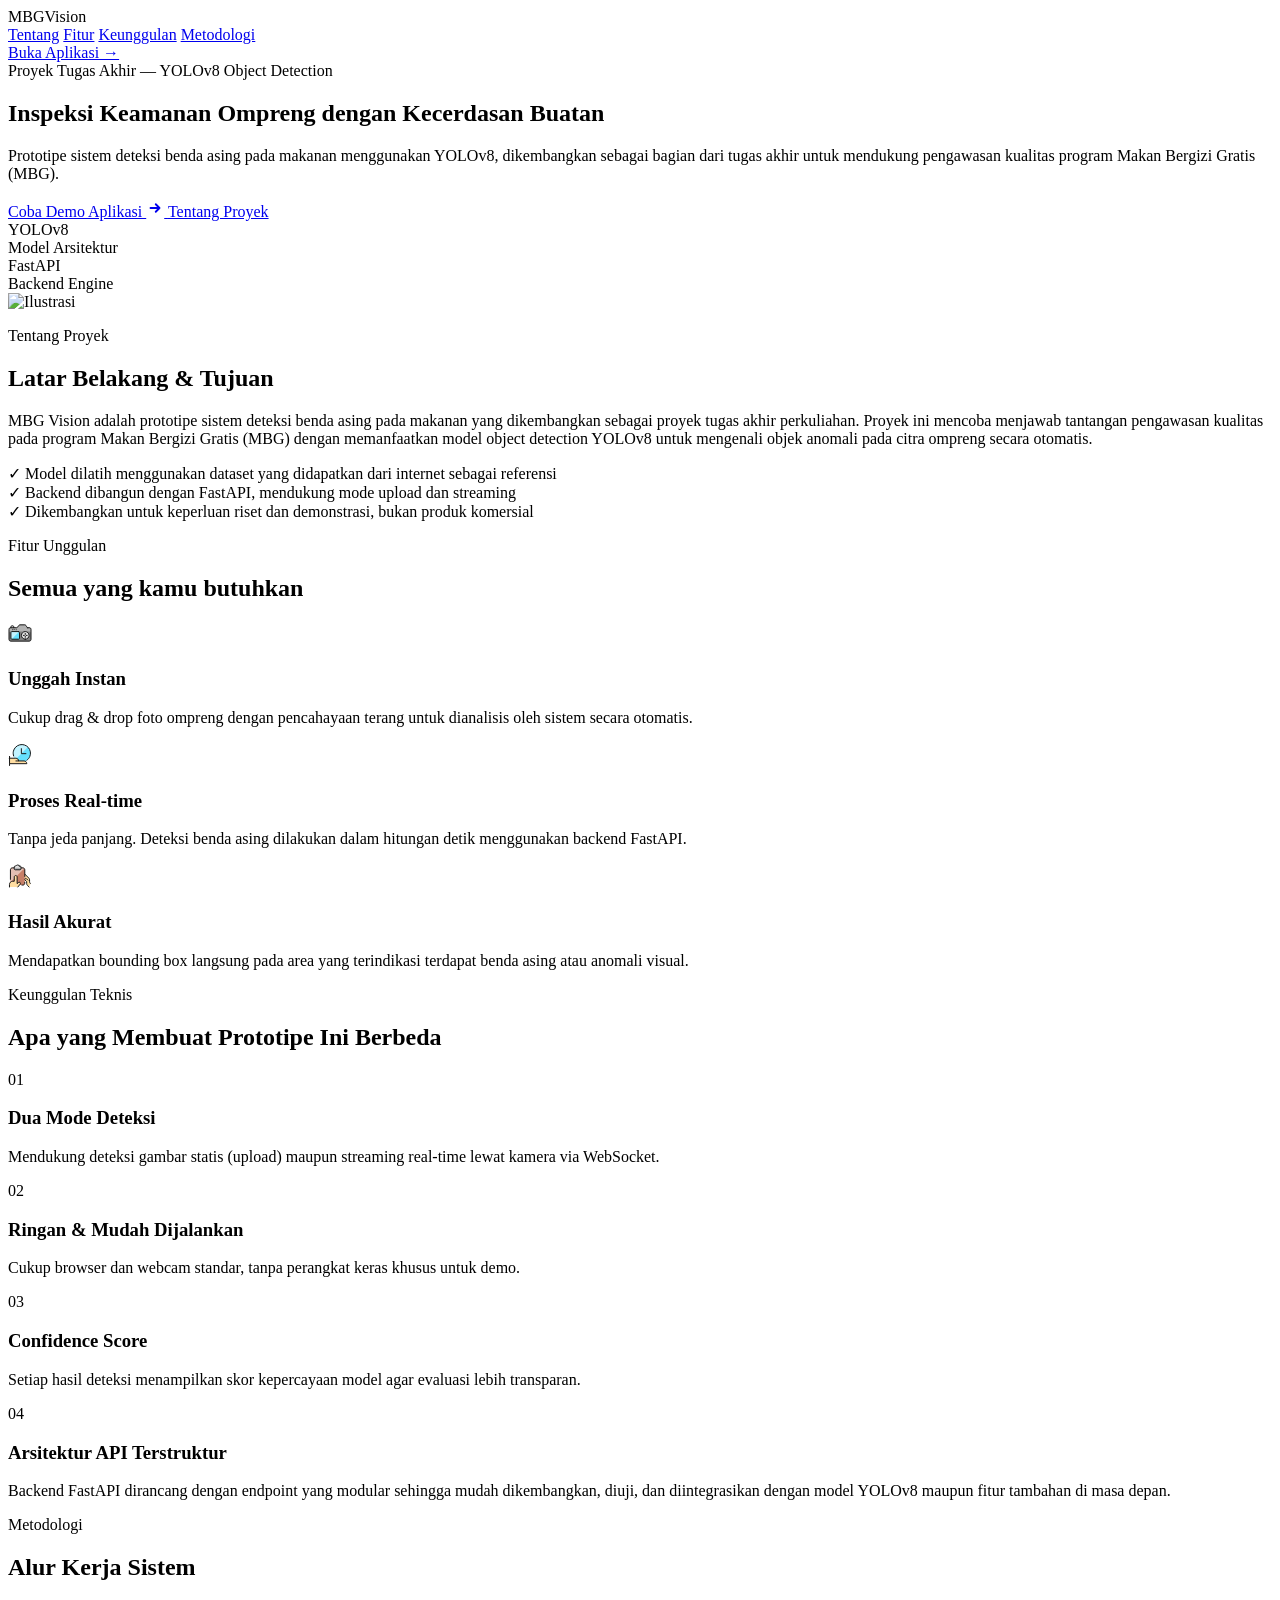
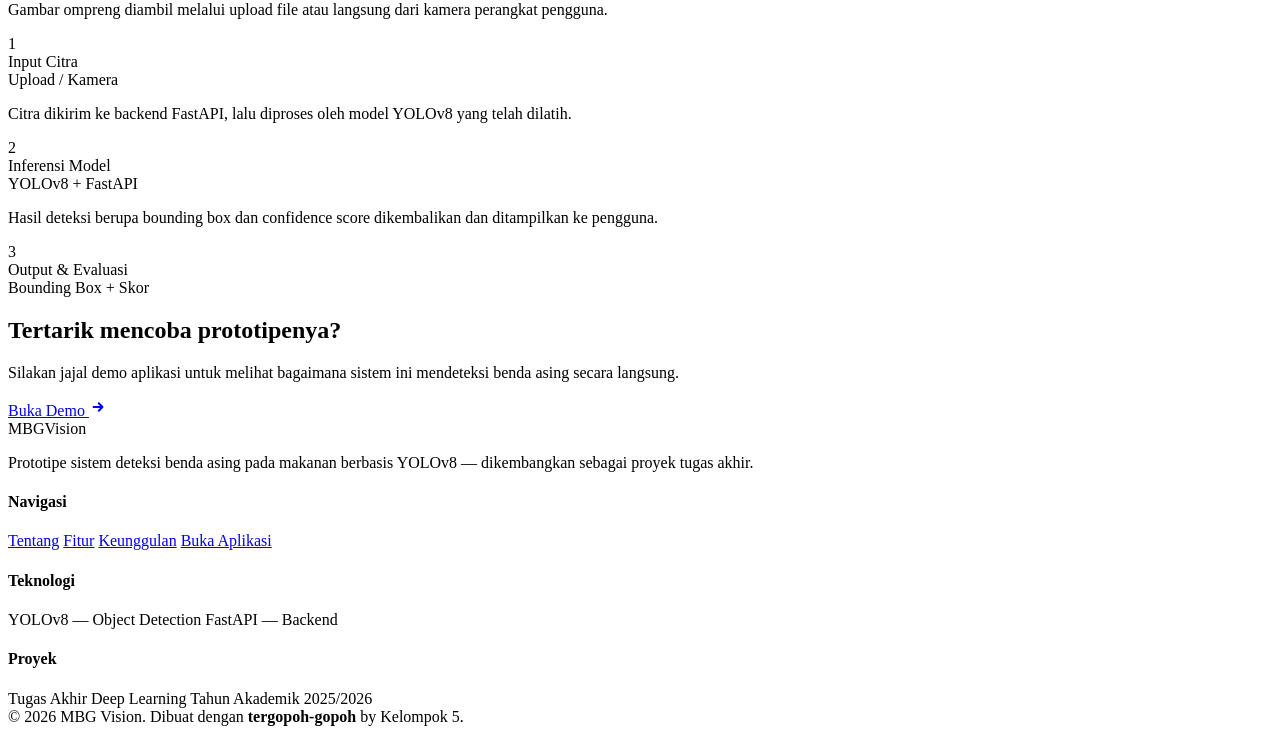
==== frontend/index.html @ 172513b1 "First" ====
<!DOCTYPE html>
<html lang="id">

<head>
    <meta charset="UTF-8">
    <meta name="viewport" content="width=device-width, initial-scale=1.0">
    <title>MBG Vision - Prototipe Deteksi Keamanan Pangan (Tugas Akhir)</title>
    <link href="https://fonts.googleapis.com/css2?family=Plus+Jakarta+Sans:wght@400;500;600;700;800&display=swap"
        rel="stylesheet">
    <link rel="stylesheet" href="/static/style.css">
    <link rel="icon" href="/static/img/icon.png" type="image/x-icon">
</head>

<body>

    <nav class="navbar" id="navbar">
        <div class="nav-container">
            <div class="logo">MBG<span>Vision</span></div>
            <div class="nav-links">
                <a href="#tentang" class="nav-link">Tentang</a>
                <a href="#fitur" class="nav-link">Fitur</a>
                <a href="#keunggulan" class="nav-link">Keunggulan</a>
                <a href="#metodologi" class="nav-link">Metodologi</a>
            </div>
            <a href="/static/app.html" class="nav-btn">Buka Aplikasi →</a>
        </div>
    </nav>

    <!-- Animated background blob -->
    <div class="hero-bg-blob"></div>

    <section class="hero fade-in-up">
        <div class="hero-content">
            <div class="badge-tech">
                <span></span> Proyek Tugas Akhir — YOLOv8 Object Detection
            </div>
            <h1>Inspeksi Keamanan Ompreng dengan <span class="text-gradient">Kecerdasan Buatan</span></h1>
            <p>Prototipe sistem deteksi benda asing pada makanan menggunakan YOLOv8, dikembangkan sebagai bagian dari
                tugas akhir untuk mendukung pengawasan kualitas program Makan Bergizi Gratis (MBG).</p>
            <div class="hero-cta-group">
                <a href="/static/app.html" class="cta-button">
                    Coba Demo Aplikasi
                    <svg width="18" height="18" fill="none" stroke="currentColor" viewBox="0 0 24 24">
                        <path stroke-linecap="round" stroke-linejoin="round" stroke-width="2.5"
                            d="M13 7l5 5m0 0l-5 5m5-5H6" /></svg>
                </a>
                <a href="#tentang" class="cta-secondary">Tentang Proyek</a>
            </div>

            <div class="hero-stats fade-in-up delay-1">
                <div class="stat-item">
                    <div class="stat-value">YOLOv8</div>
                    <div class="stat-label">Model Arsitektur</div>
                </div>
                <div class="stat-item">
                    <div class="stat-value">FastAPI</div>
                    <div class="stat-label">Backend Engine</div>
                </div>
            </div>
        </div>
    </section>

    <!-- Tentang Kami -->
    <section class="about-section reveal" id="tentang">
        <div class="about-grid">
            <div class="about-visual">
                <div class="about-visual-card">
                    <img src="/static/img/mbg.webp" alt="Ilustrasi" class="about-visual-img">

                    <div class="about-visual-glow"></div>
                </div>
            </div>
            <div class="about-content">
                <p class="section-label" style="text-align:left">Tentang Proyek</p>
                <h2 class="section-title" style="text-align:left">Latar Belakang & Tujuan</h2>
                <p class="about-text">MBG Vision adalah prototipe sistem deteksi benda asing pada makanan yang
                    dikembangkan sebagai proyek tugas akhir perkuliahan. Proyek ini mencoba menjawab tantangan
                    pengawasan kualitas pada program Makan Bergizi Gratis (MBG) dengan memanfaatkan model object
                    detection YOLOv8 untuk mengenali objek anomali pada citra ompreng secara otomatis.</p>
                <div class="about-points">
                    <div class="about-point">
                        <span class="point-check">✓</span>
                        <span>Model dilatih menggunakan dataset yang didapatkan dari internet sebagai referensi</span>
                    </div>
                    <div class="about-point">
                        <span class="point-check">✓</span>
                        <span>Backend dibangun dengan FastAPI, mendukung mode upload dan streaming</span>
                    </div>
                    <div class="about-point">
                        <span class="point-check">✓</span>
                        <span>Dikembangkan untuk keperluan riset dan demonstrasi, bukan produk komersial</span>
                    </div>
                </div>
            </div>
        </div>
    </section>

    <section class="features-section reveal" id="fitur">
        <p class="section-label">Fitur Unggulan</p>
        <h2 class="section-title">Semua yang kamu butuhkan</h2>
        <div class="feature-container">
            <div class="feature-card">
                <div class="feature-icon"><svg xmlns="http://www.w3.org/2000/svg" fill="none" viewBox="0 0 24 24"
                        id="Camera-Display--Streamline-Ultimate" height="24" width="24">
                        <desc>
                            Camera Display Streamline Icon: https://streamlinehq.com
                        </desc>
                        <path fill="#808080"
                            d="M19.7765 6.73913c-0.182 -0.00002 -0.3602 -0.05196 -0.5136 -0.14972 -0.1536 -0.09776 -0.276 -0.23729 -0.353 -0.40219 -0.5184 -1.11052 -1.0751 -2.31765 -2.1273 -2.31765H12c-0.8905 0 -1.3391 0.79774 -2.58261 2.4793 -0.0883 0.12021 -0.20347 0.2181 -0.33634 0.28586 -0.13286 0.06776 -0.27974 0.10351 -0.42888 0.1044H2.91304C1.47826 6.73913 1 7.38861 1 8.38722v9.93638c0 0.9976 0.47826 1.8068 1.96661 1.8068H21.0334c1.4883 0 1.9666 -0.8092 1.9666 -1.8068V8.38722c0 -0.99861 -0.4783 -1.64809 -1.9666 -1.64809h-1.2569Z"
                            stroke-width="1"></path>
                        <path fill="#b2b2b2"
                            d="M19.7765 10.5652h1.2569c1.4883 0 1.9666 0.6495 1.9666 1.6481V8.38722c0 -0.99861 -0.4783 -1.64809 -1.9666 -1.64809h-1.2569c-0.182 -0.00002 -0.3602 -0.05196 -0.5136 -0.14972 -0.1536 -0.09776 -0.276 -0.23729 -0.353 -0.40219 -0.5184 -1.11052 -1.0751 -2.31765 -2.1273 -2.31765H12c-0.8905 0 -1.3391 0.79774 -2.58261 2.4793 -0.0883 0.12021 -0.20347 0.2181 -0.33634 0.28586 -0.13286 0.06776 -0.27974 0.10351 -0.42888 0.1044H2.91304C1.47826 6.73913 1 7.38861 1 8.38722v3.82608c0 -0.9986 0.47826 -1.6481 1.91304 -1.6481H19.7765Z"
                            stroke-width="1"></path>
                        <path fill="#e3e3e3"
                            d="M2.9126 6.72382V5.7826c0 -0.25369 0.10078 -0.49698 0.28015 -0.67636 0.17939 -0.17938 0.42268 -0.28016 0.67637 -0.28016h0.95652c0.25369 0 0.49698 0.10078 0.67637 0.28016 0.17937 0.17938 0.28015 0.42267 0.28015 0.67636v0.95652"
                            stroke-width="1"></path>
                        <path stroke="#191919" stroke-linecap="round" stroke-linejoin="round"
                            d="M19.7746 6.73913c-0.1813 0.00022 -0.359 -0.05109 -0.5122 -0.14796 -0.1532 -0.09687 -0.2759 -0.23531 -0.3534 -0.39917 -0.5625 -1.188 -1.0838 -2.32243 -2.1264 -2.32243H12c-0.8905 0 -1.3449 0.79965 -2.58261 2.4793 -0.0883 0.12021 -0.20347 0.2181 -0.33634 0.28586 -0.13286 0.06776 -0.27974 0.10351 -0.42888 0.1044H2.91304C1.47826 6.73913 1 7.38861 1 8.38722v9.93638c0 0.9976 0.47826 1.8068 1.96661 1.8068H21.0334c1.4883 0 1.9666 -0.8092 1.9666 -1.8068V8.38722c0 -0.99861 -0.4783 -1.64809 -1.9666 -1.64809h-1.2588Z"
                            stroke-width="1"></path>
                        <path fill="#e3e3e3"
                            d="M17.2607 18.2174c2.113 0 3.826 -1.713 3.826 -3.8261 0 -2.113 -1.713 -3.8261 -3.826 -3.8261 -2.1131 0 -3.8261 1.7131 -3.8261 3.8261 0 2.1131 1.713 3.8261 3.8261 3.8261Z"
                            stroke-width="1"></path>
                        <path fill="#66e1ff"
                            d="M10.5648 10.5652H3.86912c-0.52827 0 -0.95652 0.4283 -0.95652 0.9565v5.7392c0 0.5283 0.42825 0.9565 0.95652 0.9565h6.69568c0.5283 0 0.9565 -0.4282 0.9565 -0.9565v-5.7392c0 -0.5282 -0.4282 -0.9565 -0.9565 -0.9565Z"
                            stroke-width="1"></path>
                        <path stroke="#191919" stroke-linecap="round" stroke-linejoin="round"
                            d="M17.2603 12.4783v0.9565" stroke-width="1"></path>
                        <path stroke="#191919" stroke-linecap="round" stroke-linejoin="round"
                            d="M17.2603 15.3478v0.9566" stroke-width="1"></path>
                        <path stroke="#191919" stroke-linecap="round" stroke-linejoin="round"
                            d="M19.1738 14.3913h-0.9565" stroke-width="1"></path>
                        <path stroke="#191919" stroke-linecap="round" stroke-linejoin="round"
                            d="M16.3042 14.3913h-0.9565" stroke-width="1"></path>
                        <path fill="#c2f3ff"
                            d="M10.5648 10.5652H3.86912c-0.25369 0 -0.49698 0.1008 -0.67637 0.2802 -0.17937 0.1793 -0.28015 0.4227 -0.28015 0.6763v5.7392c0.00281 0.2193 0.08169 0.4309 0.22318 0.5986 0.14149 0.1676 0.33679 0.281 0.55256 0.3206L11.11 10.7565c-0.1568 -0.12 -0.3478 -0.1871 -0.5452 -0.1913Z"
                            stroke-width="1"></path>
                        <path stroke="#191919" stroke-linecap="round" stroke-linejoin="round"
                            d="M10.5648 10.5652H3.86912c-0.52827 0 -0.95652 0.4283 -0.95652 0.9565v5.7392c0 0.5283 0.42825 0.9565 0.95652 0.9565h6.69568c0.5283 0 0.9565 -0.4282 0.9565 -0.9565v-5.7392c0 -0.5282 -0.4282 -0.9565 -0.9565 -0.9565Z"
                            stroke-width="1"></path>
                        <path stroke="#191919" stroke-linecap="round" stroke-linejoin="round"
                            d="M2.9126 6.72382V5.7826c0 -0.25369 0.10078 -0.49698 0.28015 -0.67636 0.17939 -0.17938 0.42268 -0.28016 0.67637 -0.28016h0.95652c0.25369 0 0.49698 0.10078 0.67637 0.28016 0.17937 0.17938 0.28015 0.42267 0.28015 0.67636v0.95652"
                            stroke-width="1"></path>
                        <path stroke="#191919" stroke-linecap="round" stroke-linejoin="round"
                            d="M17.2607 18.2174c2.113 0 3.826 -1.713 3.826 -3.8261 0 -2.113 -1.713 -3.8261 -3.826 -3.8261 -2.1131 0 -3.8261 1.7131 -3.8261 3.8261 0 2.1131 1.713 3.8261 3.8261 3.8261Z"
                            stroke-width="1"></path>
                        <path stroke="#191919"
                            d="M4.34753 8.88845c-0.13207 0 -0.23913 -0.10707 -0.23913 -0.23913 0 -0.13207 0.10706 -0.23913 0.23913 -0.23913"
                            stroke-width="1"></path>
                        <path stroke="#191919"
                            d="M4.34717 8.88845c0.13206 0 0.23913 -0.10707 0.23913 -0.23913 0 -0.13207 -0.10707 -0.23913 -0.23913 -0.23913"
                            stroke-width="1"></path>
                        <path stroke="#191919"
                            d="M6.2611 8.88845c-0.13206 0 -0.23913 -0.10707 -0.23913 -0.23913 0 -0.13207 0.10707 -0.23913 0.23913 -0.23913"
                            stroke-width="1"></path>
                        <path stroke="#191919"
                            d="M6.26074 8.88845c0.13207 0 0.23913 -0.10707 0.23913 -0.23913 0 -0.13207 -0.10706 -0.23913 -0.23913 -0.23913"
                            stroke-width="1"></path>
                        <path stroke="#191919"
                            d="M8.17321 8.88845c-0.13206 0 -0.23913 -0.10707 -0.23913 -0.23913 0 -0.13207 0.10707 -0.23913 0.23913 -0.23913"
                            stroke-width="1"></path>
                        <path stroke="#191919"
                            d="M8.17285 8.88845c0.13208 0 0.23913 -0.10707 0.23913 -0.23913 0 -0.13207 -0.10705 -0.23913 -0.23913 -0.23913"
                            stroke-width="1"></path>
                    </svg></div>
                <h3>Unggah Instan</h3>
                <p>Cukup drag & drop foto ompreng dengan pencahayaan terang untuk dianalisis oleh sistem secara
                    otomatis.</p>
            </div>
            <div class="feature-card">
                <div class="feature-icon"><svg xmlns="http://www.w3.org/2000/svg" fill="none" viewBox="0 0 24 24"
                        id="Time-Clock-Hand-1--Streamline-Ultimate" height="24" width="24">
                        <desc>
                            Time Clock Hand 1 Streamline Icon: https://streamlinehq.com
                        </desc>
                        <path fill="#66e1ff"
                            d="M13.8183 18.7933c4.7743 0 8.6445 -3.8703 8.6445 -8.6445 0 -4.77425 -3.8702 -8.64453 -8.6445 -8.64453 -4.77419 0 -8.64447 3.87028 -8.64447 8.64453 0 4.7742 3.87028 8.6445 8.64447 8.6445Z"
                            stroke-width="1"></path>
                        <path fill="#c2f3ff"
                            d="M7.70512 16.2618c-1.62116 -1.6213 -2.53187 -3.8202 -2.53178 -6.1129 0.00008 -2.29277 0.91096 -4.49157 2.53223 -6.11273 1.62128 -1.62115 3.82013 -2.53186 6.11293 -2.53178 2.2927 0.00009 4.4915 0.91096 6.1127 2.53224L7.70512 16.2618Z"
                            stroke-width="1"></path>
                        <path stroke="#191919" stroke-linecap="round" stroke-linejoin="round"
                            d="M13.3643 5.66187v5.00473h4.5496" stroke-width="1"></path>
                        <path stroke="#191919" stroke-linecap="round" stroke-linejoin="round"
                            d="M5.62889 12.9724c-0.51 -1.5153 -0.58983 -3.14227 -0.23058 -4.70014 0.35924 -1.55786 1.14346 -2.98559 2.2655 -4.12447 1.12205 -1.13887 2.53789 -1.94427 4.09029 -2.32668 1.5524 -0.3824 3.1803 -0.32682 4.7029 0.16056 1.5227 0.48739 2.8804 1.38749 3.9221 2.60024 1.0418 1.21275 1.7268 2.69063 1.979 4.26937 0.2521 1.57872 0.0615 3.19652 -0.5507 4.67342 -0.6121 1.4769 -1.6218 2.7551 -2.917 3.6926"
                            stroke-width="1"></path>
                        <path stroke="#191919" stroke-linecap="round" stroke-linejoin="round"
                            d="M1.53369 22.4957v-9.0995" stroke-width="1"></path>
                        <path fill="#ffdda1" stroke="#191919" stroke-linecap="round" stroke-linejoin="round"
                            d="M1.53369 15.2153h6.36964c0.724 0 1.41834 0.2876 1.93028 0.7995 0.51199 0.512 0.79959 1.2064 0.79959 1.9304h5.4597c0.724 0 1.4183 0.2875 1.9303 0.7995 0.5119 0.5119 0.7995 1.2063 0.7995 1.9303H1.53369v-5.4597Z"
                            stroke-width="1"></path>
                        <path stroke="#191919" stroke-linecap="round" stroke-linejoin="round"
                            d="M10.6337 17.946H7.90381" stroke-width="1"></path>
                    </svg></div>
                <h3>Proses Real-time</h3>
                <p>Tanpa jeda panjang. Deteksi benda asing dilakukan dalam hitungan detik menggunakan backend FastAPI.
                </p>
            </div>
            <div class="feature-card">
                <div class="feature-icon"><svg xmlns="http://www.w3.org/2000/svg" fill="none" viewBox="0 0 24 24"
                        id="Task-Finger-Show--Streamline-Ultimate" height="24" width="24">
                        <desc>
                            Task Finger Show Streamline Icon: https://streamlinehq.com
                        </desc>
                        <path fill="#ffdda1"
                            d="M22.2414 19.3719c-0.2145 -0.2145 -0.3846 -0.469 -0.5006 -0.7492 -0.116 -0.2801 -0.1757 -0.5804 -0.1757 -0.8836v-1.913c0 -0.3033 -0.0597 -0.6035 -0.1757 -0.8837 -0.116 -0.2801 -0.2861 -0.5347 -0.5006 -0.7491l-4.1063 -4.1064 -0.0115 5.2609c0.001 0.1259 0.0269 0.2504 0.0761 0.3662 0.0493 0.116 0.1209 0.221 0.2109 0.3091l1.6375 1.6318v1.9972c0.0003 0.6127 0.2435 1.2002 0.6763 1.6338L21.0868 23l1.4348 -3.3479 -0.2802 -0.2802Z"
                            stroke-width="1"></path>
                        <path stroke="#191919" stroke-linecap="round" stroke-linejoin="round"
                            d="m22.5223 19.6521 -0.2802 -0.2802c-0.2146 -0.2143 -0.3848 -0.4688 -0.5009 -0.7491 -0.116 -0.2801 -0.1756 -0.5805 -0.1754 -0.8837v-1.913c0 -0.3033 -0.0597 -0.6035 -0.1757 -0.8837 -0.116 -0.2801 -0.2861 -0.5347 -0.5005 -0.7491l-4.1064 -4.1064"
                            stroke-width="1"></path>
                        <path fill="#c77f67"
                            d="M14.8699 3.86945H4.34811c-1.05655 0 -1.91305 0.8565 -1.91305 1.91304V19.1738c0 1.0566 0.8565 1.9131 1.91305 1.9131H14.8699c1.0565 0 1.913 -0.8565 1.913 -1.9131V5.78249c0 -1.05654 -0.8565 -1.91304 -1.913 -1.91304Z"
                            stroke-width="1"></path>
                        <path fill="#e3bfb3"
                            d="M16.2798 4.49884c-0.1779 -0.19772 -0.3954 -0.35591 -0.6382 -0.46432 -0.2429 -0.10842 -0.5057 -0.16465 -0.7717 -0.16507H4.34811c-0.50737 0 -0.99397 0.20154 -1.35273 0.56032 -0.35877 0.35876 -0.56032 0.84535 -0.56032 1.35272V18.3436L16.2798 4.49884Z"
                            stroke-width="1"></path>
                        <path stroke="#191919" stroke-linecap="round" stroke-linejoin="round"
                            d="M16.7831 18.2173v0.9565c0 0.5073 -0.2015 0.9939 -0.5603 1.3527s-0.8454 0.5604 -1.3527 0.5604h-0.9565"
                            stroke-width="1"></path>
                        <path stroke="#191919" stroke-linecap="round" stroke-linejoin="round"
                            d="M2.43506 15.3477V5.78249c0 -0.50737 0.20155 -0.99396 0.56032 -1.35272 0.35876 -0.35878 0.84536 -0.56032 1.35273 -0.56032h1.91304"
                            stroke-width="1"></path>
                        <path stroke="#191919" stroke-linecap="round" stroke-linejoin="round"
                            d="M12.9565 3.86945h1.9131c0.5073 0 0.9939 0.20154 1.3527 0.56032 0.3588 0.35876 0.5603 0.84535 0.5603 1.35272v6.69571"
                            stroke-width="1"></path>
                        <path fill="#e3e3e3"
                            d="M11.2653 1.95644c-0.1679 -0.2908 -0.4094 -0.53228 -0.7002 -0.70017C10.2742 1.08839 9.94437 1 9.60857 1c-0.33579 0 -0.66567 0.08839 -0.95648 0.25627 -0.2908 0.16789 -0.53231 0.40937 -0.70021 0.70017h-0.73461c-0.25369 0 -0.49699 0.10077 -0.67637 0.28016 -0.17938 0.17938 -0.28016 0.42268 -0.28016 0.67636v1.91305c0 0.25368 0.10078 0.49698 0.28016 0.67636 0.17938 0.17939 0.42268 0.28016 0.67637 0.28016h4.78263c0.2537 0 0.497 -0.10077 0.6763 -0.28016 0.1794 -0.17938 0.2802 -0.42268 0.2802 -0.67636V2.91296c0 -0.25368 -0.1008 -0.49698 -0.2802 -0.67636 -0.1793 -0.17939 -0.4226 -0.28016 -0.6763 -0.28016h-0.7346Z"
                            stroke-width="1"></path>
                        <path fill="#b2b2b2"
                            d="M11.9999 3.86955H7.21727c-0.25369 0 -0.49699 -0.10078 -0.67637 -0.28016 -0.17938 -0.17938 -0.28016 -0.42268 -0.28016 -0.67637v1.91305c0 0.25369 0.10078 0.49698 0.28016 0.67637 0.17938 0.17938 0.42268 0.28016 0.67637 0.28016h4.78263c0.2537 0 0.497 -0.10078 0.6763 -0.28016 0.1794 -0.17939 0.2802 -0.42268 0.2802 -0.67637V2.91302c0 0.25369 -0.1008 0.49699 -0.2802 0.67637 -0.1793 0.17938 -0.4226 0.28016 -0.6763 0.28016Z"
                            stroke-width="1"></path>
                        <path stroke="#191919" stroke-linecap="round" stroke-linejoin="round"
                            d="M11.2653 1.95644c-0.1679 -0.2908 -0.4094 -0.53228 -0.7002 -0.70017C10.2742 1.08839 9.94437 1 9.60857 1c-0.33579 0 -0.66567 0.08839 -0.95648 0.25627 -0.2908 0.16789 -0.53231 0.40937 -0.70021 0.70017h-0.73461c-0.25369 0 -0.49699 0.10077 -0.67637 0.28016 -0.17938 0.17938 -0.28016 0.42268 -0.28016 0.67636v1.91305c0 0.25368 0.10078 0.49698 0.28016 0.67636 0.17938 0.17939 0.42268 0.28016 0.67637 0.28016h4.78263c0.2537 0 0.497 -0.10077 0.6763 -0.28016 0.1794 -0.17938 0.2802 -0.42268 0.2802 -0.67636V2.91296c0 -0.25368 -0.1008 -0.49698 -0.2802 -0.67636 -0.1793 -0.17939 -0.4226 -0.28016 -0.6763 -0.28016h-0.7346Z"
                            stroke-width="1"></path>
                        <path fill="#ffdda1"
                            d="M1.47803 23v-2.552c0.00026 -0.8454 0.33625 -1.656 0.93411 -2.2537 0.59786 -0.5977 1.40861 -0.9334 2.25398 -0.9334h1.59452v-4.3044c0 -0.3805 0.15117 -0.7455 0.42024 -1.0146 0.26907 -0.269 0.63402 -0.4202 1.01455 -0.4202 0.38052 0 0.74548 0.1512 1.01455 0.4202 0.26907 0.2691 0.42023 0.6341 0.42023 1.0146v6.6957l1.23299 -1.0321c0.2029 -0.2438 0.4944 -0.397 0.8103 -0.4259 0.3159 -0.0288 0.6303 0.0689 0.8741 0.2719 0.2438 0.203 0.397 0.4944 0.4259 0.8104 0.0288 0.3158 -0.0689 0.6302 -0.2719 0.874L9.83039 23"
                            stroke-width="1"></path>
                        <path stroke="#191919" stroke-linecap="round" stroke-linejoin="round"
                            d="M1.47803 23v-2.552c0.00026 -0.8454 0.33625 -1.656 0.93411 -2.2537 0.59786 -0.5977 1.40861 -0.9334 2.25398 -0.9334h1.59452v-4.3044c0 -0.3805 0.15117 -0.7455 0.42024 -1.0146 0.26907 -0.269 0.63402 -0.4202 1.01455 -0.4202 0.38052 0 0.74548 0.1512 1.01455 0.4202 0.26907 0.2691 0.42023 0.6341 0.42023 1.0146v6.6957l1.23299 -1.0321c0.2029 -0.2438 0.4944 -0.397 0.8103 -0.4259 0.3159 -0.0288 0.6303 0.0689 0.8741 0.2719 0.2438 0.203 0.397 0.4944 0.4259 0.8104 0.0288 0.3158 -0.0689 0.6302 -0.2719 0.874L9.83039 23"
                            stroke-width="1"></path>
                        <path stroke="#191919" stroke-linecap="round" stroke-linejoin="round"
                            d="m19.8504 16.1054 -1.4348 -1.4348c-0.0883 -0.0914 -0.1938 -0.1643 -0.3105 -0.2144 -0.1167 -0.0501 -0.2422 -0.0765 -0.3692 -0.0776 -0.1271 -0.0011 -0.253 0.0231 -0.3706 0.0712 -0.1175 0.0481 -0.2243 0.1191 -0.3141 0.2089 -0.0898 0.0898 -0.1609 0.1967 -0.2089 0.3142 -0.0481 0.1176 -0.0723 0.2435 -0.0713 0.3705 0.0012 0.127 0.0276 0.2525 0.0777 0.3692 0.0501 0.1167 0.123 0.2223 0.2144 0.3105l1.6327 1.6318v1.9972c0.0002 0.6127 0.2435 1.2002 0.6763 1.6338L21.0871 23"
                            stroke-width="1"></path>
                    </svg></div>
                <h3>Hasil Akurat</h3>
                <p>Mendapatkan bounding box langsung pada area yang terindikasi terdapat benda asing atau anomali
                    visual.</p>
            </div>
        </div>
    </section>

    <!-- Keunggulan Teknis -->
    <section class="why-section reveal" id="keunggulan">
        <p class="section-label">Keunggulan Teknis</p>
        <h2 class="section-title">Apa yang Membuat Prototipe Ini Berbeda</h2>
        <div class="why-grid">
            <div class="why-card">
                <div class="why-number">01</div>
                <h3>Dua Mode Deteksi</h3>
                <p>Mendukung deteksi gambar statis (upload) maupun streaming real-time lewat kamera via WebSocket.</p>
            </div>
            <div class="why-card">
                <div class="why-number">02</div>
                <h3>Ringan & Mudah Dijalankan</h3>
                <p>Cukup browser dan webcam standar, tanpa perangkat keras khusus untuk demo.</p>
            </div>
            <div class="why-card">
                <div class="why-number">03</div>
                <h3>Confidence Score</h3>
                <p>Setiap hasil deteksi menampilkan skor kepercayaan model agar evaluasi lebih transparan.</p>
            </div>
            <div class="why-card">
                <div class="why-number">04</div>
                <h3>Arsitektur API Terstruktur</h3>
                <p>Backend FastAPI dirancang dengan endpoint yang modular sehingga mudah dikembangkan, diuji, dan
                    diintegrasikan dengan model YOLOv8 maupun fitur tambahan di masa depan.</p>
            </div>
        </div>
    </section>

    <!-- Metodologi -->
    <section class="testimonial-section reveal" id="metodologi">
        <p class="section-label">Metodologi</p>
        <h2 class="section-title">Alur Kerja Sistem</h2>
        <div class="testimonial-grid">
            <div class="testimonial-card">
                <p class="testimonial-text">Gambar ompreng diambil melalui upload file atau langsung dari kamera
                    perangkat pengguna.</p>
                <div class="testimonial-author">
                    <div class="author-avatar">1</div>
                    <div>
                        <div class="author-name">Input Citra</div>
                        <div class="author-role">Upload / Kamera</div>
                    </div>
                </div>
            </div>
            <div class="testimonial-card">
                <p class="testimonial-text">Citra dikirim ke backend FastAPI, lalu diproses oleh model YOLOv8 yang telah
                    dilatih.</p>
                <div class="testimonial-author">
                    <div class="author-avatar">2</div>
                    <div>
                        <div class="author-name">Inferensi Model</div>
                        <div class="author-role">YOLOv8 + FastAPI</div>
                    </div>
                </div>
            </div>
            <div class="testimonial-card">
                <p class="testimonial-text">Hasil deteksi berupa bounding box dan confidence score dikembalikan dan
                    ditampilkan ke pengguna.</p>
                <div class="testimonial-author">
                    <div class="author-avatar">3</div>
                    <div>
                        <div class="author-name">Output & Evaluasi</div>
                        <div class="author-role">Bounding Box + Skor</div>
                    </div>
                </div>
            </div>
        </div>
    </section>

    <!-- CTA Banner -->
    <section class="cta-banner reveal">
        <div class="cta-banner-inner">
            <h2>Tertarik mencoba prototipenya?</h2>
            <p>Silakan jajal demo aplikasi untuk melihat bagaimana sistem ini mendeteksi benda asing secara langsung.
            </p>
            <a href="/static/app.html" class="cta-button cta-button-light">
                Buka Demo
                <svg width="18" height="18" fill="none" stroke="currentColor" viewBox="0 0 24 24">
                    <path stroke-linecap="round" stroke-linejoin="round" stroke-width="2.5"
                        d="M13 7l5 5m0 0l-5 5m5-5H6" /></svg>
            </a>
        </div>
    </section>

    <footer class="site-footer">
        <div class="footer-grid">
            <div class="footer-brand">
                <div class="logo">MBG<span>Vision</span></div>
                <p>Prototipe sistem deteksi benda asing pada makanan berbasis YOLOv8 — dikembangkan sebagai proyek tugas
                    akhir.</p>
            </div>
            <div class="footer-col">
                <h4>Navigasi</h4>
                <a href="#tentang">Tentang</a>
                <a href="#fitur">Fitur</a>
                <a href="#keunggulan">Keunggulan</a>
                <a href="/static/app.html">Buka Aplikasi</a>
            </div>
            <div class="footer-col">
                <h4>Teknologi</h4>
                <span class="footer-text">YOLOv8 — Object Detection</span>
                <span class="footer-text">FastAPI — Backend</span>
            </div>
            <div class="footer-col">
                <h4>Proyek</h4>
                <span class="footer-text">Tugas Akhir Deep Learning</span>
                <span class="footer-text">Tahun Akademik 2025/2026</span>
            </div>
        </div>
        <div class="footer-bottom">
            <span>© 2026 MBG Vision. Dibuat dengan <b>tergopoh-gopoh</b> by Kelompok 5.</span>
        </div>
    </footer>

    <script>
        // Navbar scroll shadow
        const navbar = document.getElementById('navbar');
        window.addEventListener('scroll', () => {
            navbar.classList.toggle('scrolled', window.scrollY > 10);
        });

        // Generic scroll-reveal for sections
        const sectionObserver = new IntersectionObserver((entries) => {
            entries.forEach(entry => {
                if (entry.isIntersecting) {
                    entry.target.classList.add('visible');
                    sectionObserver.unobserve(entry.target);
                }
            });
        }, {
            threshold: 0.12
        });
        document.querySelectorAll('.reveal').forEach(el => sectionObserver.observe(el));

        // Staggered card reveal (feature / why / testimonial cards)
        const cardObserver = new IntersectionObserver((entries) => {
            entries.forEach(entry => {
                if (entry.isIntersecting) {
                    entry.target.classList.add('visible');
                    cardObserver.unobserve(entry.target);
                }
            });
        }, {
            threshold: 0.15
        });
        document.querySelectorAll('.feature-card, .why-card, .testimonial-card').forEach(card => cardObserver.observe(
            card));
    </script>
</body>

</html>
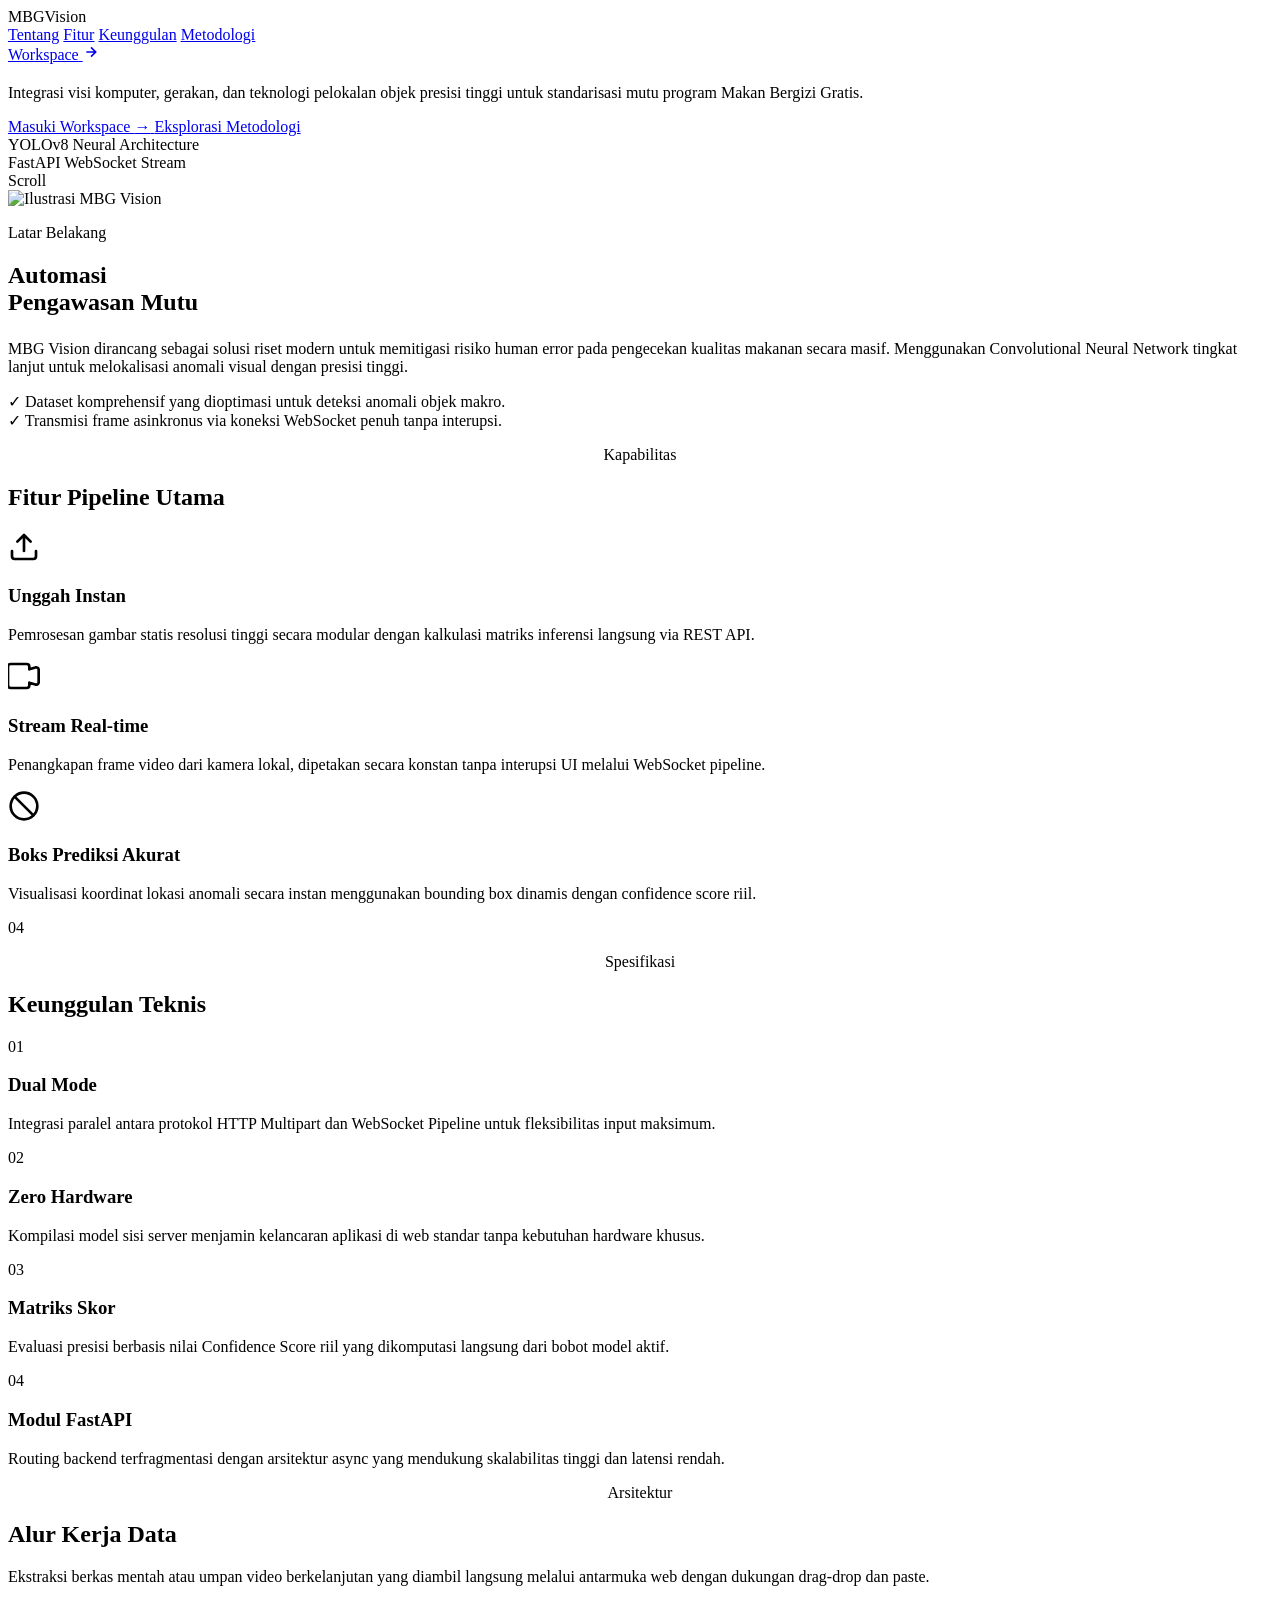
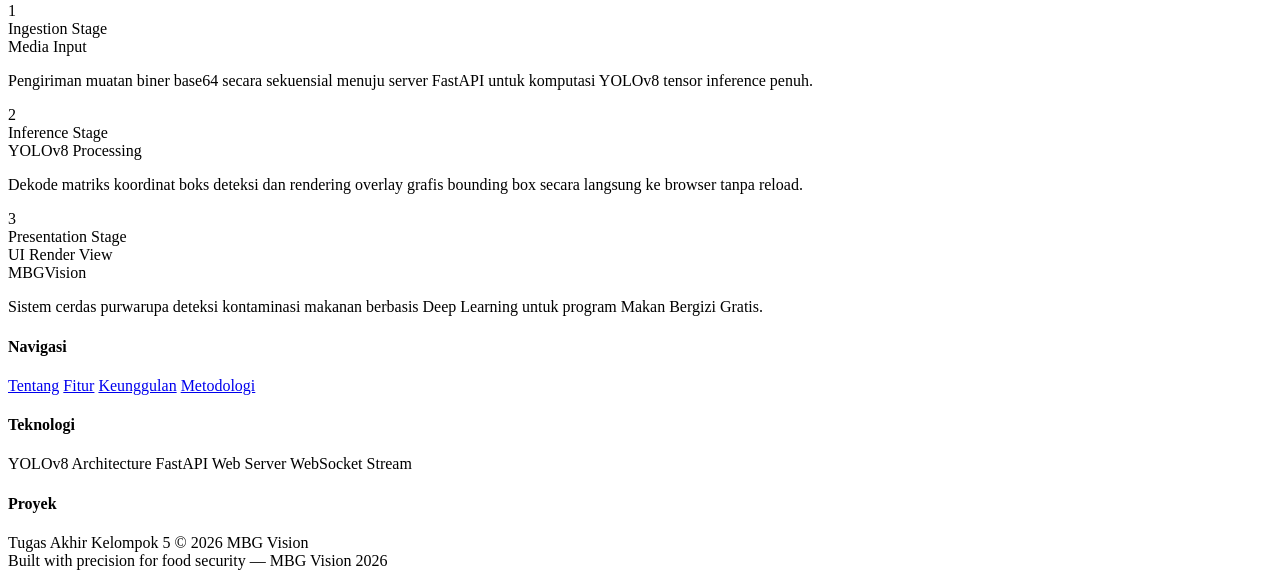
==== commit 6e5d6134: "update the way it looks" ====
--- a/frontend/index.html
+++ b/frontend/index.html
@@ -4,14 +4,23 @@
 <head>
     <meta charset="UTF-8">
     <meta name="viewport" content="width=device-width, initial-scale=1.0">
-    <title>MBG Vision - Prototipe Deteksi Keamanan Pangan (Tugas Akhir)</title>
-    <link href="https://fonts.googleapis.com/css2?family=Plus+Jakarta+Sans:wght@400;500;600;700;800&display=swap"
-        rel="stylesheet">
-    <link rel="stylesheet" href="/static/style.css">
-    <link rel="icon" href="/static/img/icon.png" type="image/x-icon">
+    <title>MBG Vision - Prototipe Deteksi Keamanan Pangan</title>
+    <link href="https://fonts.googleapis.com/css2?family=Plus+Jakarta+Sans:wght@400;500;600;700;800&display=swap" rel="stylesheet">
+    <link rel="stylesheet" href="static/style.css">
+    <script src="https://cdnjs.cloudflare.com/ajax/libs/three.js/r128/three.min.js"></script>
+    <script src="https://cdn.jsdelivr.net/npm/vanta@latest/dist/vanta.net.min.js"></script>
+    <link href="https://unpkg.com/aos@2.3.1/dist/aos.css" rel="stylesheet">
+    <script src="https://unpkg.com/aos@2.3.1/dist/aos.js"></script>
 </head>
 
 <body>
+
+    <!-- Custom cursor elements -->
+    <div class="cursor-orb" id="cursorOrb"></div>
+    <div class="cursor-dot" id="cursorDot"></div>
+
+    <!-- Scroll progress bar -->
+    <div class="scroll-progress" id="scrollProgress"></div>
 
     <nav class="navbar" id="navbar">
         <div class="nav-container">
@@ -22,314 +31,163 @@
                 <a href="#keunggulan" class="nav-link">Keunggulan</a>
                 <a href="#metodologi" class="nav-link">Metodologi</a>
             </div>
-            <a href="/static/app.html" class="nav-btn">Buka Aplikasi →</a>
+            <a href="static/app.html" class="nav-btn">
+                Workspace
+                <svg width="16" height="16" viewBox="0 0 24 24" fill="none" stroke="currentColor" stroke-width="2.5"><path d="M5 12h14M12 5l7 7-7 7"/></svg>
+            </a>
         </div>
     </nav>
 
-    <!-- Animated background blob -->
-    <div class="hero-bg-blob"></div>
-
-    <section class="hero fade-in-up">
-        <div class="hero-content">
-            <div class="badge-tech">
-                <span></span> Proyek Tugas Akhir — YOLOv8 Object Detection
-            </div>
-            <h1>Inspeksi Keamanan Ompreng dengan <span class="text-gradient">Kecerdasan Buatan</span></h1>
-            <p>Prototipe sistem deteksi benda asing pada makanan menggunakan YOLOv8, dikembangkan sebagai bagian dari
-                tugas akhir untuk mendukung pengawasan kualitas program Makan Bergizi Gratis (MBG).</p>
-            <div class="hero-cta-group">
-                <a href="/static/app.html" class="cta-button">
-                    Coba Demo Aplikasi
-                    <svg width="18" height="18" fill="none" stroke="currentColor" viewBox="0 0 24 24">
-                        <path stroke-linecap="round" stroke-linejoin="round" stroke-width="2.5"
-                            d="M13 7l5 5m0 0l-5 5m5-5H6" /></svg>
-                </a>
-                <a href="#tentang" class="cta-secondary">Tentang Proyek</a>
-            </div>
-
-            <div class="hero-stats fade-in-up delay-1">
-                <div class="stat-item">
-                    <div class="stat-value">YOLOv8</div>
-                    <div class="stat-label">Model Arsitektur</div>
-                </div>
-                <div class="stat-item">
-                    <div class="stat-value">FastAPI</div>
-                    <div class="stat-label">Backend Engine</div>
-                </div>
-            </div>
-        </div>
-    </section>
-
-    <!-- Tentang Kami -->
-    <section class="about-section reveal" id="tentang">
+    <div id="vanta-hero-canvas">
+        <section class="hero-immersive-stage">
+            <div class="storytelling-deck">
+                <h1 class="kinetic-title" id="kineticTitle">
+                    <!-- Words injected by JS -->
+                </h1>
+                <p class="cinematic-desc" id="cinematicDesc">
+                    Integrasi visi komputer, gerakan, dan teknologi pelokalan objek presisi tinggi untuk standarisasi mutu program Makan Bergizi Gratis.
+                </p>
+                <div class="immersive-cta-group" id="ctaGroup">
+                    <a href="app.html" class="immersive-cta-main">
+                        Masuki Workspace
+                        <span class="arrow-glow">→</span>
+                    </a>
+                    <a href="#tentang" class="immersive-cta-sec">Eksplorasi Metodologi</a>
+                </div>
+                <div class="immersive-stats" id="heroStats">
+                    <div class="imm-stat-box">
+                        <span class="imm-stat-num">YOLOv8</span>
+                        <span class="imm-stat-label">Neural Architecture</span>
+                    </div>
+                    <div class="imm-stat-box">
+                        <span class="imm-stat-num">FastAPI</span>
+                        <span class="imm-stat-label">WebSocket Stream</span>
+                    </div>
+                </div>
+            </div>
+        </section>
+
+        <div class="scroll-hint" id="scrollHint">
+            <span class="scroll-hint-text">Scroll</span>
+            <div class="scroll-hint-line"></div>
+        </div>
+    </div>
+
+    <section class="about-section" id="tentang">
         <div class="about-grid">
-            <div class="about-visual">
+            <div class="about-visual" data-aos="fade-right" data-aos-duration="1000">
                 <div class="about-visual-card">
-                    <img src="/static/img/mbg.webp" alt="Ilustrasi" class="about-visual-img">
-
-                    <div class="about-visual-glow"></div>
-                </div>
-            </div>
-            <div class="about-content">
-                <p class="section-label" style="text-align:left">Tentang Proyek</p>
-                <h2 class="section-title" style="text-align:left">Latar Belakang & Tujuan</h2>
-                <p class="about-text">MBG Vision adalah prototipe sistem deteksi benda asing pada makanan yang
-                    dikembangkan sebagai proyek tugas akhir perkuliahan. Proyek ini mencoba menjawab tantangan
-                    pengawasan kualitas pada program Makan Bergizi Gratis (MBG) dengan memanfaatkan model object
-                    detection YOLOv8 untuk mengenali objek anomali pada citra ompreng secara otomatis.</p>
+                    <img src="/static/img/mbg.webp" alt="Ilustrasi MBG Vision" class="about-visual-img">
+                </div>
+            </div>
+            <div class="about-content" data-aos="fade-left" data-aos-duration="1000" data-aos-delay="150">
+                <p class="section-label">Latar Belakang</p>
+                <h2 class="section-title" style="text-align: left; margin-bottom: 1.5rem;">Automasi<br>Pengawasan Mutu</h2>
+                <p class="about-text">MBG Vision dirancang sebagai solusi riset modern untuk memitigasi risiko human error pada pengecekan kualitas makanan secara masif. Menggunakan Convolutional Neural Network tingkat lanjut untuk melokalisasi anomali visual dengan presisi tinggi.</p>
                 <div class="about-points">
                     <div class="about-point">
                         <span class="point-check">✓</span>
-                        <span>Model dilatih menggunakan dataset yang didapatkan dari internet sebagai referensi</span>
+                        <span>Dataset komprehensif yang dioptimasi untuk deteksi anomali objek makro.</span>
                     </div>
                     <div class="about-point">
                         <span class="point-check">✓</span>
-                        <span>Backend dibangun dengan FastAPI, mendukung mode upload dan streaming</span>
-                    </div>
-                    <div class="about-point">
-                        <span class="point-check">✓</span>
-                        <span>Dikembangkan untuk keperluan riset dan demonstrasi, bukan produk komersial</span>
+                        <span>Transmisi frame asinkronus via koneksi WebSocket penuh tanpa interupsi.</span>
                     </div>
                 </div>
             </div>
         </div>
     </section>
 
-    <section class="features-section reveal" id="fitur">
-        <p class="section-label">Fitur Unggulan</p>
-        <h2 class="section-title">Semua yang kamu butuhkan</h2>
+    <section class="features-section" id="fitur">
+        <p class="section-label" style="text-align:center;">Kapabilitas</p>
+        <h2 class="section-title" data-aos="fade-down">Fitur Pipeline Utama</h2>
         <div class="feature-container">
-            <div class="feature-card">
-                <div class="feature-icon"><svg xmlns="http://www.w3.org/2000/svg" fill="none" viewBox="0 0 24 24"
-                        id="Camera-Display--Streamline-Ultimate" height="24" width="24">
-                        <desc>
-                            Camera Display Streamline Icon: https://streamlinehq.com
-                        </desc>
-                        <path fill="#808080"
-                            d="M19.7765 6.73913c-0.182 -0.00002 -0.3602 -0.05196 -0.5136 -0.14972 -0.1536 -0.09776 -0.276 -0.23729 -0.353 -0.40219 -0.5184 -1.11052 -1.0751 -2.31765 -2.1273 -2.31765H12c-0.8905 0 -1.3391 0.79774 -2.58261 2.4793 -0.0883 0.12021 -0.20347 0.2181 -0.33634 0.28586 -0.13286 0.06776 -0.27974 0.10351 -0.42888 0.1044H2.91304C1.47826 6.73913 1 7.38861 1 8.38722v9.93638c0 0.9976 0.47826 1.8068 1.96661 1.8068H21.0334c1.4883 0 1.9666 -0.8092 1.9666 -1.8068V8.38722c0 -0.99861 -0.4783 -1.64809 -1.9666 -1.64809h-1.2569Z"
-                            stroke-width="1"></path>
-                        <path fill="#b2b2b2"
-                            d="M19.7765 10.5652h1.2569c1.4883 0 1.9666 0.6495 1.9666 1.6481V8.38722c0 -0.99861 -0.4783 -1.64809 -1.9666 -1.64809h-1.2569c-0.182 -0.00002 -0.3602 -0.05196 -0.5136 -0.14972 -0.1536 -0.09776 -0.276 -0.23729 -0.353 -0.40219 -0.5184 -1.11052 -1.0751 -2.31765 -2.1273 -2.31765H12c-0.8905 0 -1.3391 0.79774 -2.58261 2.4793 -0.0883 0.12021 -0.20347 0.2181 -0.33634 0.28586 -0.13286 0.06776 -0.27974 0.10351 -0.42888 0.1044H2.91304C1.47826 6.73913 1 7.38861 1 8.38722v3.82608c0 -0.9986 0.47826 -1.6481 1.91304 -1.6481H19.7765Z"
-                            stroke-width="1"></path>
-                        <path fill="#e3e3e3"
-                            d="M2.9126 6.72382V5.7826c0 -0.25369 0.10078 -0.49698 0.28015 -0.67636 0.17939 -0.17938 0.42268 -0.28016 0.67637 -0.28016h0.95652c0.25369 0 0.49698 0.10078 0.67637 0.28016 0.17937 0.17938 0.28015 0.42267 0.28015 0.67636v0.95652"
-                            stroke-width="1"></path>
-                        <path stroke="#191919" stroke-linecap="round" stroke-linejoin="round"
-                            d="M19.7746 6.73913c-0.1813 0.00022 -0.359 -0.05109 -0.5122 -0.14796 -0.1532 -0.09687 -0.2759 -0.23531 -0.3534 -0.39917 -0.5625 -1.188 -1.0838 -2.32243 -2.1264 -2.32243H12c-0.8905 0 -1.3449 0.79965 -2.58261 2.4793 -0.0883 0.12021 -0.20347 0.2181 -0.33634 0.28586 -0.13286 0.06776 -0.27974 0.10351 -0.42888 0.1044H2.91304C1.47826 6.73913 1 7.38861 1 8.38722v9.93638c0 0.9976 0.47826 1.8068 1.96661 1.8068H21.0334c1.4883 0 1.9666 -0.8092 1.9666 -1.8068V8.38722c0 -0.99861 -0.4783 -1.64809 -1.9666 -1.64809h-1.2588Z"
-                            stroke-width="1"></path>
-                        <path fill="#e3e3e3"
-                            d="M17.2607 18.2174c2.113 0 3.826 -1.713 3.826 -3.8261 0 -2.113 -1.713 -3.8261 -3.826 -3.8261 -2.1131 0 -3.8261 1.7131 -3.8261 3.8261 0 2.1131 1.713 3.8261 3.8261 3.8261Z"
-                            stroke-width="1"></path>
-                        <path fill="#66e1ff"
-                            d="M10.5648 10.5652H3.86912c-0.52827 0 -0.95652 0.4283 -0.95652 0.9565v5.7392c0 0.5283 0.42825 0.9565 0.95652 0.9565h6.69568c0.5283 0 0.9565 -0.4282 0.9565 -0.9565v-5.7392c0 -0.5282 -0.4282 -0.9565 -0.9565 -0.9565Z"
-                            stroke-width="1"></path>
-                        <path stroke="#191919" stroke-linecap="round" stroke-linejoin="round"
-                            d="M17.2603 12.4783v0.9565" stroke-width="1"></path>
-                        <path stroke="#191919" stroke-linecap="round" stroke-linejoin="round"
-                            d="M17.2603 15.3478v0.9566" stroke-width="1"></path>
-                        <path stroke="#191919" stroke-linecap="round" stroke-linejoin="round"
-                            d="M19.1738 14.3913h-0.9565" stroke-width="1"></path>
-                        <path stroke="#191919" stroke-linecap="round" stroke-linejoin="round"
-                            d="M16.3042 14.3913h-0.9565" stroke-width="1"></path>
-                        <path fill="#c2f3ff"
-                            d="M10.5648 10.5652H3.86912c-0.25369 0 -0.49698 0.1008 -0.67637 0.2802 -0.17937 0.1793 -0.28015 0.4227 -0.28015 0.6763v5.7392c0.00281 0.2193 0.08169 0.4309 0.22318 0.5986 0.14149 0.1676 0.33679 0.281 0.55256 0.3206L11.11 10.7565c-0.1568 -0.12 -0.3478 -0.1871 -0.5452 -0.1913Z"
-                            stroke-width="1"></path>
-                        <path stroke="#191919" stroke-linecap="round" stroke-linejoin="round"
-                            d="M10.5648 10.5652H3.86912c-0.52827 0 -0.95652 0.4283 -0.95652 0.9565v5.7392c0 0.5283 0.42825 0.9565 0.95652 0.9565h6.69568c0.5283 0 0.9565 -0.4282 0.9565 -0.9565v-5.7392c0 -0.5282 -0.4282 -0.9565 -0.9565 -0.9565Z"
-                            stroke-width="1"></path>
-                        <path stroke="#191919" stroke-linecap="round" stroke-linejoin="round"
-                            d="M2.9126 6.72382V5.7826c0 -0.25369 0.10078 -0.49698 0.28015 -0.67636 0.17939 -0.17938 0.42268 -0.28016 0.67637 -0.28016h0.95652c0.25369 0 0.49698 0.10078 0.67637 0.28016 0.17937 0.17938 0.28015 0.42267 0.28015 0.67636v0.95652"
-                            stroke-width="1"></path>
-                        <path stroke="#191919" stroke-linecap="round" stroke-linejoin="round"
-                            d="M17.2607 18.2174c2.113 0 3.826 -1.713 3.826 -3.8261 0 -2.113 -1.713 -3.8261 -3.826 -3.8261 -2.1131 0 -3.8261 1.7131 -3.8261 3.8261 0 2.1131 1.713 3.8261 3.8261 3.8261Z"
-                            stroke-width="1"></path>
-                        <path stroke="#191919"
-                            d="M4.34753 8.88845c-0.13207 0 -0.23913 -0.10707 -0.23913 -0.23913 0 -0.13207 0.10706 -0.23913 0.23913 -0.23913"
-                            stroke-width="1"></path>
-                        <path stroke="#191919"
-                            d="M4.34717 8.88845c0.13206 0 0.23913 -0.10707 0.23913 -0.23913 0 -0.13207 -0.10707 -0.23913 -0.23913 -0.23913"
-                            stroke-width="1"></path>
-                        <path stroke="#191919"
-                            d="M6.2611 8.88845c-0.13206 0 -0.23913 -0.10707 -0.23913 -0.23913 0 -0.13207 0.10707 -0.23913 0.23913 -0.23913"
-                            stroke-width="1"></path>
-                        <path stroke="#191919"
-                            d="M6.26074 8.88845c0.13207 0 0.23913 -0.10707 0.23913 -0.23913 0 -0.13207 -0.10706 -0.23913 -0.23913 -0.23913"
-                            stroke-width="1"></path>
-                        <path stroke="#191919"
-                            d="M8.17321 8.88845c-0.13206 0 -0.23913 -0.10707 -0.23913 -0.23913 0 -0.13207 0.10707 -0.23913 0.23913 -0.23913"
-                            stroke-width="1"></path>
-                        <path stroke="#191919"
-                            d="M8.17285 8.88845c0.13208 0 0.23913 -0.10707 0.23913 -0.23913 0 -0.13207 -0.10705 -0.23913 -0.23913 -0.23913"
-                            stroke-width="1"></path>
-                    </svg></div>
+            <div class="feature-card tilt-card" data-aos="fade-up" data-aos-duration="800" data-aos-delay="0">
+                <div class="feature-icon">
+                    <svg width="32" height="32" viewBox="0 0 24 24" fill="none" stroke="currentColor" stroke-width="2" stroke-linecap="round" stroke-linejoin="round"><path d="M21 15v4a2 2 0 0 1-2 2H5a2 2 0 0 1-2-2v-4M17 8l-5-5-5 5M12 3v12"/></svg>
+                </div>
                 <h3>Unggah Instan</h3>
-                <p>Cukup drag & drop foto ompreng dengan pencahayaan terang untuk dianalisis oleh sistem secara
-                    otomatis.</p>
-            </div>
-            <div class="feature-card">
-                <div class="feature-icon"><svg xmlns="http://www.w3.org/2000/svg" fill="none" viewBox="0 0 24 24"
-                        id="Time-Clock-Hand-1--Streamline-Ultimate" height="24" width="24">
-                        <desc>
-                            Time Clock Hand 1 Streamline Icon: https://streamlinehq.com
-                        </desc>
-                        <path fill="#66e1ff"
-                            d="M13.8183 18.7933c4.7743 0 8.6445 -3.8703 8.6445 -8.6445 0 -4.77425 -3.8702 -8.64453 -8.6445 -8.64453 -4.77419 0 -8.64447 3.87028 -8.64447 8.64453 0 4.7742 3.87028 8.6445 8.64447 8.6445Z"
-                            stroke-width="1"></path>
-                        <path fill="#c2f3ff"
-                            d="M7.70512 16.2618c-1.62116 -1.6213 -2.53187 -3.8202 -2.53178 -6.1129 0.00008 -2.29277 0.91096 -4.49157 2.53223 -6.11273 1.62128 -1.62115 3.82013 -2.53186 6.11293 -2.53178 2.2927 0.00009 4.4915 0.91096 6.1127 2.53224L7.70512 16.2618Z"
-                            stroke-width="1"></path>
-                        <path stroke="#191919" stroke-linecap="round" stroke-linejoin="round"
-                            d="M13.3643 5.66187v5.00473h4.5496" stroke-width="1"></path>
-                        <path stroke="#191919" stroke-linecap="round" stroke-linejoin="round"
-                            d="M5.62889 12.9724c-0.51 -1.5153 -0.58983 -3.14227 -0.23058 -4.70014 0.35924 -1.55786 1.14346 -2.98559 2.2655 -4.12447 1.12205 -1.13887 2.53789 -1.94427 4.09029 -2.32668 1.5524 -0.3824 3.1803 -0.32682 4.7029 0.16056 1.5227 0.48739 2.8804 1.38749 3.9221 2.60024 1.0418 1.21275 1.7268 2.69063 1.979 4.26937 0.2521 1.57872 0.0615 3.19652 -0.5507 4.67342 -0.6121 1.4769 -1.6218 2.7551 -2.917 3.6926"
-                            stroke-width="1"></path>
-                        <path stroke="#191919" stroke-linecap="round" stroke-linejoin="round"
-                            d="M1.53369 22.4957v-9.0995" stroke-width="1"></path>
-                        <path fill="#ffdda1" stroke="#191919" stroke-linecap="round" stroke-linejoin="round"
-                            d="M1.53369 15.2153h6.36964c0.724 0 1.41834 0.2876 1.93028 0.7995 0.51199 0.512 0.79959 1.2064 0.79959 1.9304h5.4597c0.724 0 1.4183 0.2875 1.9303 0.7995 0.5119 0.5119 0.7995 1.2063 0.7995 1.9303H1.53369v-5.4597Z"
-                            stroke-width="1"></path>
-                        <path stroke="#191919" stroke-linecap="round" stroke-linejoin="round"
-                            d="M10.6337 17.946H7.90381" stroke-width="1"></path>
-                    </svg></div>
-                <h3>Proses Real-time</h3>
-                <p>Tanpa jeda panjang. Deteksi benda asing dilakukan dalam hitungan detik menggunakan backend FastAPI.
-                </p>
-            </div>
-            <div class="feature-card">
-                <div class="feature-icon"><svg xmlns="http://www.w3.org/2000/svg" fill="none" viewBox="0 0 24 24"
-                        id="Task-Finger-Show--Streamline-Ultimate" height="24" width="24">
-                        <desc>
-                            Task Finger Show Streamline Icon: https://streamlinehq.com
-                        </desc>
-                        <path fill="#ffdda1"
-                            d="M22.2414 19.3719c-0.2145 -0.2145 -0.3846 -0.469 -0.5006 -0.7492 -0.116 -0.2801 -0.1757 -0.5804 -0.1757 -0.8836v-1.913c0 -0.3033 -0.0597 -0.6035 -0.1757 -0.8837 -0.116 -0.2801 -0.2861 -0.5347 -0.5006 -0.7491l-4.1063 -4.1064 -0.0115 5.2609c0.001 0.1259 0.0269 0.2504 0.0761 0.3662 0.0493 0.116 0.1209 0.221 0.2109 0.3091l1.6375 1.6318v1.9972c0.0003 0.6127 0.2435 1.2002 0.6763 1.6338L21.0868 23l1.4348 -3.3479 -0.2802 -0.2802Z"
-                            stroke-width="1"></path>
-                        <path stroke="#191919" stroke-linecap="round" stroke-linejoin="round"
-                            d="m22.5223 19.6521 -0.2802 -0.2802c-0.2146 -0.2143 -0.3848 -0.4688 -0.5009 -0.7491 -0.116 -0.2801 -0.1756 -0.5805 -0.1754 -0.8837v-1.913c0 -0.3033 -0.0597 -0.6035 -0.1757 -0.8837 -0.116 -0.2801 -0.2861 -0.5347 -0.5005 -0.7491l-4.1064 -4.1064"
-                            stroke-width="1"></path>
-                        <path fill="#c77f67"
-                            d="M14.8699 3.86945H4.34811c-1.05655 0 -1.91305 0.8565 -1.91305 1.91304V19.1738c0 1.0566 0.8565 1.9131 1.91305 1.9131H14.8699c1.0565 0 1.913 -0.8565 1.913 -1.9131V5.78249c0 -1.05654 -0.8565 -1.91304 -1.913 -1.91304Z"
-                            stroke-width="1"></path>
-                        <path fill="#e3bfb3"
-                            d="M16.2798 4.49884c-0.1779 -0.19772 -0.3954 -0.35591 -0.6382 -0.46432 -0.2429 -0.10842 -0.5057 -0.16465 -0.7717 -0.16507H4.34811c-0.50737 0 -0.99397 0.20154 -1.35273 0.56032 -0.35877 0.35876 -0.56032 0.84535 -0.56032 1.35272V18.3436L16.2798 4.49884Z"
-                            stroke-width="1"></path>
-                        <path stroke="#191919" stroke-linecap="round" stroke-linejoin="round"
-                            d="M16.7831 18.2173v0.9565c0 0.5073 -0.2015 0.9939 -0.5603 1.3527s-0.8454 0.5604 -1.3527 0.5604h-0.9565"
-                            stroke-width="1"></path>
-                        <path stroke="#191919" stroke-linecap="round" stroke-linejoin="round"
-                            d="M2.43506 15.3477V5.78249c0 -0.50737 0.20155 -0.99396 0.56032 -1.35272 0.35876 -0.35878 0.84536 -0.56032 1.35273 -0.56032h1.91304"
-                            stroke-width="1"></path>
-                        <path stroke="#191919" stroke-linecap="round" stroke-linejoin="round"
-                            d="M12.9565 3.86945h1.9131c0.5073 0 0.9939 0.20154 1.3527 0.56032 0.3588 0.35876 0.5603 0.84535 0.5603 1.35272v6.69571"
-                            stroke-width="1"></path>
-                        <path fill="#e3e3e3"
-                            d="M11.2653 1.95644c-0.1679 -0.2908 -0.4094 -0.53228 -0.7002 -0.70017C10.2742 1.08839 9.94437 1 9.60857 1c-0.33579 0 -0.66567 0.08839 -0.95648 0.25627 -0.2908 0.16789 -0.53231 0.40937 -0.70021 0.70017h-0.73461c-0.25369 0 -0.49699 0.10077 -0.67637 0.28016 -0.17938 0.17938 -0.28016 0.42268 -0.28016 0.67636v1.91305c0 0.25368 0.10078 0.49698 0.28016 0.67636 0.17938 0.17939 0.42268 0.28016 0.67637 0.28016h4.78263c0.2537 0 0.497 -0.10077 0.6763 -0.28016 0.1794 -0.17938 0.2802 -0.42268 0.2802 -0.67636V2.91296c0 -0.25368 -0.1008 -0.49698 -0.2802 -0.67636 -0.1793 -0.17939 -0.4226 -0.28016 -0.6763 -0.28016h-0.7346Z"
-                            stroke-width="1"></path>
-                        <path fill="#b2b2b2"
-                            d="M11.9999 3.86955H7.21727c-0.25369 0 -0.49699 -0.10078 -0.67637 -0.28016 -0.17938 -0.17938 -0.28016 -0.42268 -0.28016 -0.67637v1.91305c0 0.25369 0.10078 0.49698 0.28016 0.67637 0.17938 0.17938 0.42268 0.28016 0.67637 0.28016h4.78263c0.2537 0 0.497 -0.10078 0.6763 -0.28016 0.1794 -0.17939 0.2802 -0.42268 0.2802 -0.67637V2.91302c0 0.25369 -0.1008 0.49699 -0.2802 0.67637 -0.1793 0.17938 -0.4226 0.28016 -0.6763 0.28016Z"
-                            stroke-width="1"></path>
-                        <path stroke="#191919" stroke-linecap="round" stroke-linejoin="round"
-                            d="M11.2653 1.95644c-0.1679 -0.2908 -0.4094 -0.53228 -0.7002 -0.70017C10.2742 1.08839 9.94437 1 9.60857 1c-0.33579 0 -0.66567 0.08839 -0.95648 0.25627 -0.2908 0.16789 -0.53231 0.40937 -0.70021 0.70017h-0.73461c-0.25369 0 -0.49699 0.10077 -0.67637 0.28016 -0.17938 0.17938 -0.28016 0.42268 -0.28016 0.67636v1.91305c0 0.25368 0.10078 0.49698 0.28016 0.67636 0.17938 0.17939 0.42268 0.28016 0.67637 0.28016h4.78263c0.2537 0 0.497 -0.10077 0.6763 -0.28016 0.1794 -0.17938 0.2802 -0.42268 0.2802 -0.67636V2.91296c0 -0.25368 -0.1008 -0.49698 -0.2802 -0.67636 -0.1793 -0.17939 -0.4226 -0.28016 -0.6763 -0.28016h-0.7346Z"
-                            stroke-width="1"></path>
-                        <path fill="#ffdda1"
-                            d="M1.47803 23v-2.552c0.00026 -0.8454 0.33625 -1.656 0.93411 -2.2537 0.59786 -0.5977 1.40861 -0.9334 2.25398 -0.9334h1.59452v-4.3044c0 -0.3805 0.15117 -0.7455 0.42024 -1.0146 0.26907 -0.269 0.63402 -0.4202 1.01455 -0.4202 0.38052 0 0.74548 0.1512 1.01455 0.4202 0.26907 0.2691 0.42023 0.6341 0.42023 1.0146v6.6957l1.23299 -1.0321c0.2029 -0.2438 0.4944 -0.397 0.8103 -0.4259 0.3159 -0.0288 0.6303 0.0689 0.8741 0.2719 0.2438 0.203 0.397 0.4944 0.4259 0.8104 0.0288 0.3158 -0.0689 0.6302 -0.2719 0.874L9.83039 23"
-                            stroke-width="1"></path>
-                        <path stroke="#191919" stroke-linecap="round" stroke-linejoin="round"
-                            d="M1.47803 23v-2.552c0.00026 -0.8454 0.33625 -1.656 0.93411 -2.2537 0.59786 -0.5977 1.40861 -0.9334 2.25398 -0.9334h1.59452v-4.3044c0 -0.3805 0.15117 -0.7455 0.42024 -1.0146 0.26907 -0.269 0.63402 -0.4202 1.01455 -0.4202 0.38052 0 0.74548 0.1512 1.01455 0.4202 0.26907 0.2691 0.42023 0.6341 0.42023 1.0146v6.6957l1.23299 -1.0321c0.2029 -0.2438 0.4944 -0.397 0.8103 -0.4259 0.3159 -0.0288 0.6303 0.0689 0.8741 0.2719 0.2438 0.203 0.397 0.4944 0.4259 0.8104 0.0288 0.3158 -0.0689 0.6302 -0.2719 0.874L9.83039 23"
-                            stroke-width="1"></path>
-                        <path stroke="#191919" stroke-linecap="round" stroke-linejoin="round"
-                            d="m19.8504 16.1054 -1.4348 -1.4348c-0.0883 -0.0914 -0.1938 -0.1643 -0.3105 -0.2144 -0.1167 -0.0501 -0.2422 -0.0765 -0.3692 -0.0776 -0.1271 -0.0011 -0.253 0.0231 -0.3706 0.0712 -0.1175 0.0481 -0.2243 0.1191 -0.3141 0.2089 -0.0898 0.0898 -0.1609 0.1967 -0.2089 0.3142 -0.0481 0.1176 -0.0723 0.2435 -0.0713 0.3705 0.0012 0.127 0.0276 0.2525 0.0777 0.3692 0.0501 0.1167 0.123 0.2223 0.2144 0.3105l1.6327 1.6318v1.9972c0.0002 0.6127 0.2435 1.2002 0.6763 1.6338L21.0871 23"
-                            stroke-width="1"></path>
-                    </svg></div>
-                <h3>Hasil Akurat</h3>
-                <p>Mendapatkan bounding box langsung pada area yang terindikasi terdapat benda asing atau anomali
-                    visual.</p>
+                <p>Pemrosesan gambar statis resolusi tinggi secara modular dengan kalkulasi matriks inferensi langsung via REST API.</p>
+            </div>
+            <div class="feature-card tilt-card" data-aos="fade-up" data-aos-duration="800" data-aos-delay="120">
+                <div class="feature-icon">
+                    <svg width="32" height="32" viewBox="0 0 24 24" fill="none" stroke="currentColor" stroke-width="2" stroke-linecap="round" stroke-linejoin="round"><path d="M23 7a2 2 0 0 0-2.45-1.45L16 7V5a2 2 0 0 0-2-2H2a2 2 0 0 0-2 2v14a2 2 0 0 0 2 2h12a2 2 0 0 0 2-2v-2l4.55 1.45A2 2 0 0 0 23 17V7z"/></svg>
+                </div>
+                <h3>Stream Real-time</h3>
+                <p>Penangkapan frame video dari kamera lokal, dipetakan secara konstan tanpa interupsi UI melalui WebSocket pipeline.</p>
+            </div>
+            <div class="feature-card tilt-card" data-aos="fade-up" data-aos-duration="800" data-aos-delay="240">
+                <div class="feature-icon">
+                    <svg width="32" height="32" viewBox="0 0 24 24" fill="none" stroke="currentColor" stroke-width="2" stroke-linecap="round" stroke-linejoin="round"><circle cx="12" cy="12" r="10"/><path d="m4.93 4.93 14.14 14.14"/></svg>
+                </div>
+                <h3>Boks Prediksi Akurat</h3>
+                <p>Visualisasi koordinat lokasi anomali secara instan menggunakan bounding box dinamis dengan confidence score riil.</p>
             </div>
         </div>
     </section>
 
-    <!-- Keunggulan Teknis -->
-    <section class="why-section reveal" id="keunggulan">
-        <p class="section-label">Keunggulan Teknis</p>
-        <h2 class="section-title">Apa yang Membuat Prototipe Ini Berbeda</h2>
-        <div class="why-grid">
-            <div class="why-card">
+    <section class="why-section" id="keunggulan">
+        <div class="section-ghost-num">04</div>
+        <p class="section-label" style="text-align:center; position:relative; z-index:2;">Spesifikasi</p>
+        <h2 class="section-title" data-aos="fade-down" style="position:relative; z-index:2;">Keunggulan Teknis</h2>
+        <div class="why-grid" style="position:relative; z-index:2;">
+            <div class="why-card tilt-card" data-aos="zoom-in" data-aos-duration="700" data-aos-delay="0">
                 <div class="why-number">01</div>
-                <h3>Dua Mode Deteksi</h3>
-                <p>Mendukung deteksi gambar statis (upload) maupun streaming real-time lewat kamera via WebSocket.</p>
-            </div>
-            <div class="why-card">
+                <h3>Dual Mode</h3>
+                <p>Integrasi paralel antara protokol HTTP Multipart dan WebSocket Pipeline untuk fleksibilitas input maksimum.</p>
+            </div>
+            <div class="why-card tilt-card" data-aos="zoom-in" data-aos-duration="700" data-aos-delay="80">
                 <div class="why-number">02</div>
-                <h3>Ringan & Mudah Dijalankan</h3>
-                <p>Cukup browser dan webcam standar, tanpa perangkat keras khusus untuk demo.</p>
-            </div>
-            <div class="why-card">
+                <h3>Zero Hardware</h3>
+                <p>Kompilasi model sisi server menjamin kelancaran aplikasi di web standar tanpa kebutuhan hardware khusus.</p>
+            </div>
+            <div class="why-card tilt-card" data-aos="zoom-in" data-aos-duration="700" data-aos-delay="160">
                 <div class="why-number">03</div>
-                <h3>Confidence Score</h3>
-                <p>Setiap hasil deteksi menampilkan skor kepercayaan model agar evaluasi lebih transparan.</p>
-            </div>
-            <div class="why-card">
+                <h3>Matriks Skor</h3>
+                <p>Evaluasi presisi berbasis nilai Confidence Score riil yang dikomputasi langsung dari bobot model aktif.</p>
+            </div>
+            <div class="why-card tilt-card" data-aos="zoom-in" data-aos-duration="700" data-aos-delay="240">
                 <div class="why-number">04</div>
-                <h3>Arsitektur API Terstruktur</h3>
-                <p>Backend FastAPI dirancang dengan endpoint yang modular sehingga mudah dikembangkan, diuji, dan
-                    diintegrasikan dengan model YOLOv8 maupun fitur tambahan di masa depan.</p>
+                <h3>Modul FastAPI</h3>
+                <p>Routing backend terfragmentasi dengan arsitektur async yang mendukung skalabilitas tinggi dan latensi rendah.</p>
             </div>
         </div>
     </section>
 
-    <!-- Metodologi -->
-    <section class="testimonial-section reveal" id="metodologi">
-        <p class="section-label">Metodologi</p>
-        <h2 class="section-title">Alur Kerja Sistem</h2>
+    <section class="testimonial-section" id="metodologi">
+        <p class="section-label" style="text-align:center;">Arsitektur</p>
+        <h2 class="section-title" data-aos="fade-up">Alur Kerja Data</h2>
         <div class="testimonial-grid">
-            <div class="testimonial-card">
-                <p class="testimonial-text">Gambar ompreng diambil melalui upload file atau langsung dari kamera
-                    perangkat pengguna.</p>
+            <div class="testimonial-card tilt-card" data-aos="fade-right" data-aos-duration="900">
+                <p class="testimonial-text">Ekstraksi berkas mentah atau umpan video berkelanjutan yang diambil langsung melalui antarmuka web dengan dukungan drag-drop dan paste.</p>
                 <div class="testimonial-author">
                     <div class="author-avatar">1</div>
                     <div>
-                        <div class="author-name">Input Citra</div>
-                        <div class="author-role">Upload / Kamera</div>
-                    </div>
-                </div>
-            </div>
-            <div class="testimonial-card">
-                <p class="testimonial-text">Citra dikirim ke backend FastAPI, lalu diproses oleh model YOLOv8 yang telah
-                    dilatih.</p>
+                        <div class="author-name">Ingestion Stage</div>
+                        <div class="author-role">Media Input</div>
+                    </div>
+                </div>
+            </div>
+            <div class="testimonial-card tilt-card" data-aos="fade-up" data-aos-duration="900" data-aos-delay="100">
+                <p class="testimonial-text">Pengiriman muatan biner base64 secara sekuensial menuju server FastAPI untuk komputasi YOLOv8 tensor inference penuh.</p>
                 <div class="testimonial-author">
                     <div class="author-avatar">2</div>
                     <div>
-                        <div class="author-name">Inferensi Model</div>
-                        <div class="author-role">YOLOv8 + FastAPI</div>
-                    </div>
-                </div>
-            </div>
-            <div class="testimonial-card">
-                <p class="testimonial-text">Hasil deteksi berupa bounding box dan confidence score dikembalikan dan
-                    ditampilkan ke pengguna.</p>
+                        <div class="author-name">Inference Stage</div>
+                        <div class="author-role">YOLOv8 Processing</div>
+                    </div>
+                </div>
+            </div>
+            <div class="testimonial-card tilt-card" data-aos="fade-left" data-aos-duration="900" data-aos-delay="200">
+                <p class="testimonial-text">Dekode matriks koordinat boks deteksi dan rendering overlay grafis bounding box secara langsung ke browser tanpa reload.</p>
                 <div class="testimonial-author">
                     <div class="author-avatar">3</div>
                     <div>
-                        <div class="author-name">Output & Evaluasi</div>
-                        <div class="author-role">Bounding Box + Skor</div>
-                    </div>
-                </div>
-            </div>
-        </div>
-    </section>
-
-    <!-- CTA Banner -->
-    <section class="cta-banner reveal">
-        <div class="cta-banner-inner">
-            <h2>Tertarik mencoba prototipenya?</h2>
-            <p>Silakan jajal demo aplikasi untuk melihat bagaimana sistem ini mendeteksi benda asing secara langsung.
-            </p>
-            <a href="/static/app.html" class="cta-button cta-button-light">
-                Buka Demo
-                <svg width="18" height="18" fill="none" stroke="currentColor" viewBox="0 0 24 24">
-                    <path stroke-linecap="round" stroke-linejoin="round" stroke-width="2.5"
-                        d="M13 7l5 5m0 0l-5 5m5-5H6" /></svg>
-            </a>
+                        <div class="author-name">Presentation Stage</div>
+                        <div class="author-role">UI Render View</div>
+                    </div>
+                </div>
+            </div>
         </div>
     </section>
 
@@ -337,66 +195,186 @@
         <div class="footer-grid">
             <div class="footer-brand">
                 <div class="logo">MBG<span>Vision</span></div>
-                <p>Prototipe sistem deteksi benda asing pada makanan berbasis YOLOv8 — dikembangkan sebagai proyek tugas
-                    akhir.</p>
+                <p>Sistem cerdas purwarupa deteksi kontaminasi makanan berbasis Deep Learning untuk program Makan Bergizi Gratis.</p>
             </div>
             <div class="footer-col">
                 <h4>Navigasi</h4>
                 <a href="#tentang">Tentang</a>
                 <a href="#fitur">Fitur</a>
                 <a href="#keunggulan">Keunggulan</a>
-                <a href="/static/app.html">Buka Aplikasi</a>
+                <a href="#metodologi">Metodologi</a>
             </div>
             <div class="footer-col">
                 <h4>Teknologi</h4>
-                <span class="footer-text">YOLOv8 — Object Detection</span>
-                <span class="footer-text">FastAPI — Backend</span>
+                <span class="footer-text">YOLOv8 Architecture</span>
+                <span class="footer-text">FastAPI Web Server</span>
+                <span class="footer-text">WebSocket Stream</span>
             </div>
             <div class="footer-col">
                 <h4>Proyek</h4>
-                <span class="footer-text">Tugas Akhir Deep Learning</span>
-                <span class="footer-text">Tahun Akademik 2025/2026</span>
+                <span class="footer-text">Tugas Akhir Kelompok 5</span>
+                <span class="footer-text">© 2026 MBG Vision</span>
             </div>
         </div>
         <div class="footer-bottom">
-            <span>© 2026 MBG Vision. Dibuat dengan <b>tergopoh-gopoh</b> by Kelompok 5.</span>
+            <span>Built with precision for food security — MBG Vision 2026</span>
         </div>
     </footer>
 
     <script>
-        // Navbar scroll shadow
+        // =============================================
+        // AOS Init
+        // =============================================
+        AOS.init({ once: false, mirror: true, duration: 900 });
+
+        // =============================================
+        // VANTA NET HERO
+        // =============================================
+        VANTA.NET({
+            el: "#vanta-hero-canvas",
+            mouseControls: true,
+            touchControls: true,
+            gyroControls: false,
+            minHeight: 100,
+            minWidth: 100,
+            scale: 1.00,
+            scaleMobile: 1.00,
+            color: 0x6366f1,
+            backgroundColor: 0xf8fafc,
+            points: 14.00,
+            maxDistance: 22.00,
+            spacing: 16.00
+        });
+
+        // =============================================
+        // NAVBAR SCROLL
+        // =============================================
         const navbar = document.getElementById('navbar');
         window.addEventListener('scroll', () => {
-            navbar.classList.toggle('scrolled', window.scrollY > 10);
-        });
-
-        // Generic scroll-reveal for sections
-        const sectionObserver = new IntersectionObserver((entries) => {
-            entries.forEach(entry => {
-                if (entry.isIntersecting) {
-                    entry.target.classList.add('visible');
-                    sectionObserver.unobserve(entry.target);
-                }
-            });
-        }, {
-            threshold: 0.12
-        });
-        document.querySelectorAll('.reveal').forEach(el => sectionObserver.observe(el));
-
-        // Staggered card reveal (feature / why / testimonial cards)
-        const cardObserver = new IntersectionObserver((entries) => {
-            entries.forEach(entry => {
-                if (entry.isIntersecting) {
-                    entry.target.classList.add('visible');
-                    cardObserver.unobserve(entry.target);
-                }
-            });
-        }, {
-            threshold: 0.15
-        });
-        document.querySelectorAll('.feature-card, .why-card, .testimonial-card').forEach(card => cardObserver.observe(
-            card));
+            navbar.classList.toggle('scrolled', window.scrollY > 50);
+        });
+
+        // =============================================
+        // SCROLL PROGRESS BAR
+        // =============================================
+        const progressBar = document.getElementById('scrollProgress');
+        window.addEventListener('scroll', () => {
+            const scrollTop = window.scrollY;
+            const docHeight = document.documentElement.scrollHeight - window.innerHeight;
+            const progress = docHeight > 0 ? (scrollTop / docHeight) * 100 : 0;
+            progressBar.style.width = progress + '%';
+        });
+
+        // =============================================
+        // WORD-BY-WORD KINETIC HERO TITLE
+        // =============================================
+        const titleEl = document.getElementById('kineticTitle');
+        const titleWords = [
+            { text: 'Inspeksi', gradient: false },
+            { text: 'Keamanan', gradient: false },
+            { text: 'Ompreng', gradient: false },
+            { text: 'dengan', gradient: false },
+            { text: 'Artificial', gradient: true },
+            { text: 'Intelligence', gradient: true },
+        ];
+
+        titleWords.forEach((wordObj, i) => {
+            const span = document.createElement('span');
+            span.className = 'word-reveal' + (wordObj.gradient ? ' text-gradient' : '');
+            span.textContent = wordObj.text;
+            span.style.animationDelay = (0.1 + i * 0.13) + 's';
+            titleEl.appendChild(span);
+            if (i < titleWords.length - 1) titleEl.appendChild(document.createTextNode(' '));
+        });
+
+        // Trigger word reveal shortly after page load
+        requestAnimationFrame(() => {
+            setTimeout(() => {
+                document.querySelectorAll('.word-reveal').forEach(el => el.classList.add('visible'));
+                document.getElementById('cinematicDesc').classList.add('visible');
+                document.getElementById('ctaGroup').classList.add('visible');
+                document.getElementById('heroStats').classList.add('visible');
+                document.getElementById('scrollHint').classList.add('visible');
+            }, 200);
+        });
+
+        // =============================================
+        // CUSTOM CURSOR ORB
+        // =============================================
+        const orb = document.getElementById('cursorOrb');
+        const dot = document.getElementById('cursorDot');
+        let orbX = -400, orbY = -400;
+        let dotX = -400, dotY = -400;
+        let targetX = -400, targetY = -400;
+        let rafId;
+
+        document.addEventListener('mousemove', (e) => {
+            targetX = e.clientX;
+            targetY = e.clientY;
+            // Dot follows instantly
+            dotX = e.clientX;
+            dotY = e.clientY;
+            dot.style.left = dotX + 'px';
+            dot.style.top = dotY + 'px';
+        });
+
+        // Orb lags behind with lerp for that fluid feel
+        function animateOrb() {
+            orbX += (targetX - orbX) * 0.06;
+            orbY += (targetY - orbY) * 0.06;
+            orb.style.left = orbX + 'px';
+            orb.style.top = orbY + 'px';
+            rafId = requestAnimationFrame(animateOrb);
+        }
+        animateOrb();
+
+        // Expand orb on interactive elements
+        document.querySelectorAll('a, button, .tilt-card, .nav-link, .nav-btn').forEach(el => {
+            el.addEventListener('mouseenter', () => {
+                orb.style.width = '550px';
+                orb.style.height = '550px';
+                dot.classList.add('is-hovering');
+            });
+            el.addEventListener('mouseleave', () => {
+                orb.style.width = '380px';
+                orb.style.height = '380px';
+                dot.classList.remove('is-hovering');
+            });
+        });
+
+        // =============================================
+        // MAGNETIC TILT ON CARDS
+        // =============================================
+        document.querySelectorAll('.tilt-card').forEach(card => {
+            card.addEventListener('mousemove', (e) => {
+                const rect = card.getBoundingClientRect();
+                const cx = rect.left + rect.width / 2;
+                const cy = rect.top + rect.height / 2;
+                const dx = (e.clientX - cx) / (rect.width / 2);
+                const dy = (e.clientY - cy) / (rect.height / 2);
+                const tiltX = dy * -7;
+                const tiltY = dx * 7;
+                card.style.transform = `perspective(800px) rotateX(${tiltX}deg) rotateY(${tiltY}deg) translateZ(8px)`;
+            });
+
+            card.addEventListener('mouseleave', () => {
+                card.style.transform = 'perspective(800px) rotateX(0deg) rotateY(0deg) translateZ(0px)';
+                card.style.transition = 'transform 0.6s cubic-bezier(0.16, 1, 0.3, 1)';
+            });
+
+            card.addEventListener('mouseenter', () => {
+                card.style.transition = 'transform 0.1s ease';
+            });
+        });
+
+        // =============================================
+        // HIDE SCROLL HINT AFTER FIRST SCROLL
+        // =============================================
+        window.addEventListener('scroll', () => {
+            if (window.scrollY > 80) {
+                document.getElementById('scrollHint').style.opacity = '0';
+            }
+        }, { passive: true });
     </script>
 </body>
-
 </html>
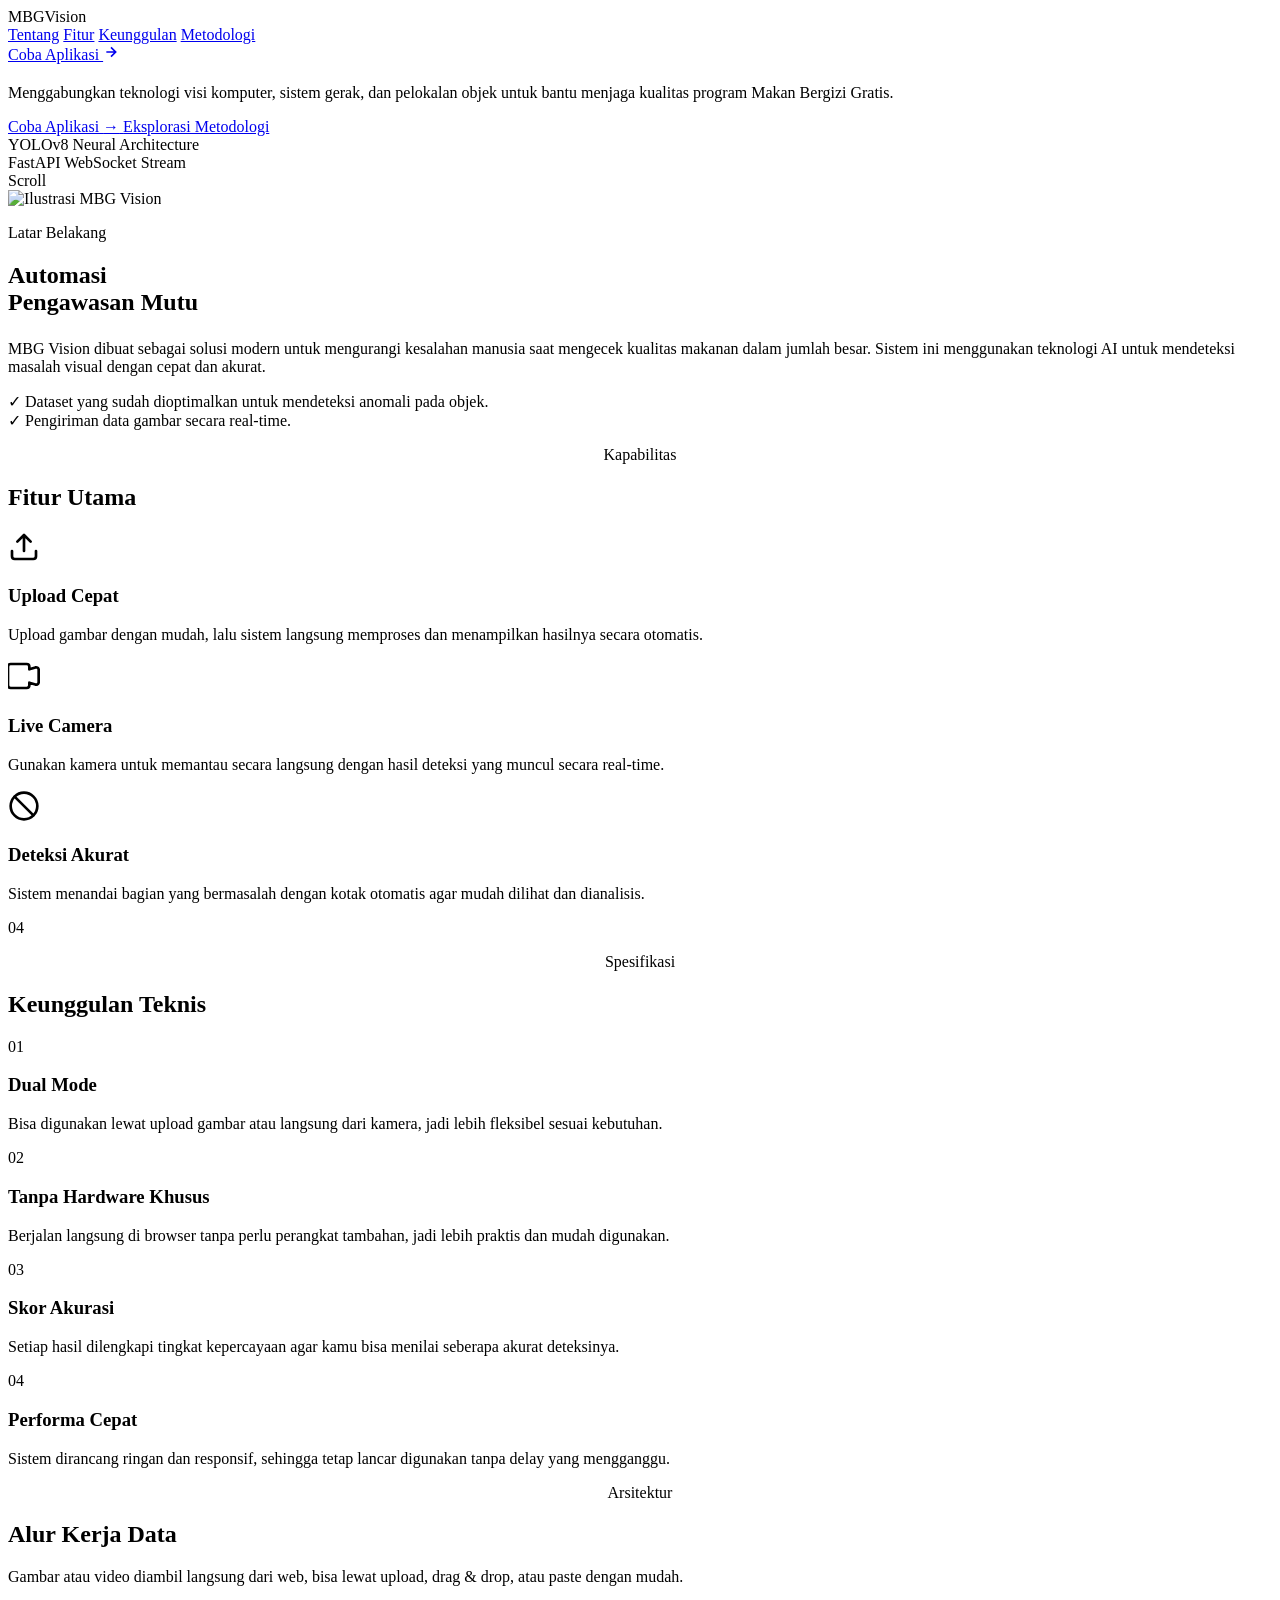
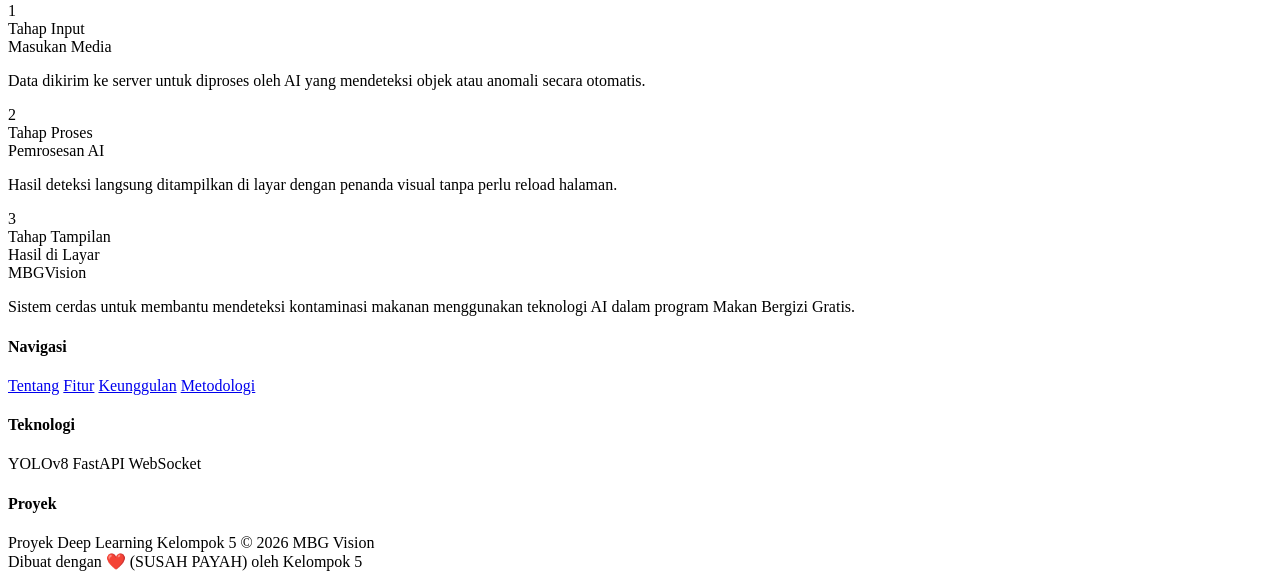
==== commit f21c12bd: "Update index.html" ====
--- a/frontend/index.html
+++ b/frontend/index.html
@@ -5,11 +5,13 @@
     <meta charset="UTF-8">
     <meta name="viewport" content="width=device-width, initial-scale=1.0">
     <title>MBG Vision - Prototipe Deteksi Keamanan Pangan</title>
-    <link href="https://fonts.googleapis.com/css2?family=Plus+Jakarta+Sans:wght@400;500;600;700;800&display=swap" rel="stylesheet">
+    <link href="https://fonts.googleapis.com/css2?family=Plus+Jakarta+Sans:wght@400;500;600;700;800&display=swap"
+        rel="stylesheet">
     <link rel="stylesheet" href="static/style.css">
     <script src="https://cdnjs.cloudflare.com/ajax/libs/three.js/r128/three.min.js"></script>
     <script src="https://cdn.jsdelivr.net/npm/vanta@latest/dist/vanta.net.min.js"></script>
     <link href="https://unpkg.com/aos@2.3.1/dist/aos.css" rel="stylesheet">
+    <link rel="icon" type="image/png" href="static/img/icon.png">
     <script src="https://unpkg.com/aos@2.3.1/dist/aos.js"></script>
 </head>
 
@@ -32,8 +34,9 @@
                 <a href="#metodologi" class="nav-link">Metodologi</a>
             </div>
             <a href="static/app.html" class="nav-btn">
-                Workspace
-                <svg width="16" height="16" viewBox="0 0 24 24" fill="none" stroke="currentColor" stroke-width="2.5"><path d="M5 12h14M12 5l7 7-7 7"/></svg>
+                Coba Aplikasi
+                <svg width="16" height="16" viewBox="0 0 24 24" fill="none" stroke="currentColor" stroke-width="2.5">
+                    <path d="M5 12h14M12 5l7 7-7 7" /></svg>
             </a>
         </div>
     </nav>
@@ -45,11 +48,12 @@
                     <!-- Words injected by JS -->
                 </h1>
                 <p class="cinematic-desc" id="cinematicDesc">
-                    Integrasi visi komputer, gerakan, dan teknologi pelokalan objek presisi tinggi untuk standarisasi mutu program Makan Bergizi Gratis.
+                    Menggabungkan teknologi visi komputer, sistem gerak, dan pelokalan objek untuk bantu menjaga
+                    kualitas program Makan Bergizi Gratis.
                 </p>
                 <div class="immersive-cta-group" id="ctaGroup">
                     <a href="app.html" class="immersive-cta-main">
-                        Masuki Workspace
+                        Coba Aplikasi
                         <span class="arrow-glow">→</span>
                     </a>
                     <a href="#tentang" class="immersive-cta-sec">Eksplorasi Metodologi</a>
@@ -82,46 +86,60 @@
             </div>
             <div class="about-content" data-aos="fade-left" data-aos-duration="1000" data-aos-delay="150">
                 <p class="section-label">Latar Belakang</p>
-                <h2 class="section-title" style="text-align: left; margin-bottom: 1.5rem;">Automasi<br>Pengawasan Mutu</h2>
-                <p class="about-text">MBG Vision dirancang sebagai solusi riset modern untuk memitigasi risiko human error pada pengecekan kualitas makanan secara masif. Menggunakan Convolutional Neural Network tingkat lanjut untuk melokalisasi anomali visual dengan presisi tinggi.</p>
+                <h2 class="section-title" style="text-align: left; margin-bottom: 1.5rem;">Automasi<br>Pengawasan Mutu
+                </h2>
+                <p class="about-text">MBG Vision dibuat sebagai solusi modern untuk mengurangi kesalahan manusia saat
+                    mengecek kualitas makanan dalam jumlah besar. Sistem ini menggunakan teknologi AI untuk mendeteksi
+                    masalah visual dengan cepat dan akurat.</p>
                 <div class="about-points">
                     <div class="about-point">
                         <span class="point-check">✓</span>
-                        <span>Dataset komprehensif yang dioptimasi untuk deteksi anomali objek makro.</span>
+                        <span>Dataset yang sudah dioptimalkan untuk mendeteksi anomali pada objek.</span>
                     </div>
                     <div class="about-point">
                         <span class="point-check">✓</span>
-                        <span>Transmisi frame asinkronus via koneksi WebSocket penuh tanpa interupsi.</span>
-                    </div>
-                </div>
-            </div>
+                        <span>Pengiriman data gambar secara real-time.</span>
+                    </div>
+                </div>
+            </div>
+
         </div>
     </section>
 
     <section class="features-section" id="fitur">
         <p class="section-label" style="text-align:center;">Kapabilitas</p>
-        <h2 class="section-title" data-aos="fade-down">Fitur Pipeline Utama</h2>
+        <h2 class="section-title" data-aos="fade-down">Fitur Utama</h2>
         <div class="feature-container">
             <div class="feature-card tilt-card" data-aos="fade-up" data-aos-duration="800" data-aos-delay="0">
                 <div class="feature-icon">
-                    <svg width="32" height="32" viewBox="0 0 24 24" fill="none" stroke="currentColor" stroke-width="2" stroke-linecap="round" stroke-linejoin="round"><path d="M21 15v4a2 2 0 0 1-2 2H5a2 2 0 0 1-2-2v-4M17 8l-5-5-5 5M12 3v12"/></svg>
-                </div>
-                <h3>Unggah Instan</h3>
-                <p>Pemrosesan gambar statis resolusi tinggi secara modular dengan kalkulasi matriks inferensi langsung via REST API.</p>
+                    <svg width="32" height="32" viewBox="0 0 24 24" fill="none" stroke="currentColor" stroke-width="2"
+                        stroke-linecap="round" stroke-linejoin="round">
+                        <path d="M21 15v4a2 2 0 0 1-2 2H5a2 2 0 0 1-2-2v-4M17 8l-5-5-5 5M12 3v12" /></svg>
+                </div>
+                <h3>Upload Cepat</h3>
+                <p>Upload gambar dengan mudah, lalu sistem langsung memproses dan menampilkan hasilnya secara otomatis.
+                </p>
             </div>
             <div class="feature-card tilt-card" data-aos="fade-up" data-aos-duration="800" data-aos-delay="120">
                 <div class="feature-icon">
-                    <svg width="32" height="32" viewBox="0 0 24 24" fill="none" stroke="currentColor" stroke-width="2" stroke-linecap="round" stroke-linejoin="round"><path d="M23 7a2 2 0 0 0-2.45-1.45L16 7V5a2 2 0 0 0-2-2H2a2 2 0 0 0-2 2v14a2 2 0 0 0 2 2h12a2 2 0 0 0 2-2v-2l4.55 1.45A2 2 0 0 0 23 17V7z"/></svg>
-                </div>
-                <h3>Stream Real-time</h3>
-                <p>Penangkapan frame video dari kamera lokal, dipetakan secara konstan tanpa interupsi UI melalui WebSocket pipeline.</p>
+                    <svg width="32" height="32" viewBox="0 0 24 24" fill="none" stroke="currentColor" stroke-width="2"
+                        stroke-linecap="round" stroke-linejoin="round">
+                        <path
+                            d="M23 7a2 2 0 0 0-2.45-1.45L16 7V5a2 2 0 0 0-2-2H2a2 2 0 0 0-2 2v14a2 2 0 0 0 2 2h12a2 2 0 0 0 2-2v-2l4.55 1.45A2 2 0 0 0 23 17V7z" />
+                    </svg>
+                </div>
+                <h3>Live Camera</h3>
+                <p>Gunakan kamera untuk memantau secara langsung dengan hasil deteksi yang muncul secara real-time.</p>
             </div>
             <div class="feature-card tilt-card" data-aos="fade-up" data-aos-duration="800" data-aos-delay="240">
                 <div class="feature-icon">
-                    <svg width="32" height="32" viewBox="0 0 24 24" fill="none" stroke="currentColor" stroke-width="2" stroke-linecap="round" stroke-linejoin="round"><circle cx="12" cy="12" r="10"/><path d="m4.93 4.93 14.14 14.14"/></svg>
-                </div>
-                <h3>Boks Prediksi Akurat</h3>
-                <p>Visualisasi koordinat lokasi anomali secara instan menggunakan bounding box dinamis dengan confidence score riil.</p>
+                    <svg width="32" height="32" viewBox="0 0 24 24" fill="none" stroke="currentColor" stroke-width="2"
+                        stroke-linecap="round" stroke-linejoin="round">
+                        <circle cx="12" cy="12" r="10" />
+                        <path d="m4.93 4.93 14.14 14.14" /></svg>
+                </div>
+                <h3>Deteksi Akurat</h3>
+                <p>Sistem menandai bagian yang bermasalah dengan kotak otomatis agar mudah dilihat dan dianalisis.</p>
             </div>
         </div>
     </section>
@@ -134,24 +152,28 @@
             <div class="why-card tilt-card" data-aos="zoom-in" data-aos-duration="700" data-aos-delay="0">
                 <div class="why-number">01</div>
                 <h3>Dual Mode</h3>
-                <p>Integrasi paralel antara protokol HTTP Multipart dan WebSocket Pipeline untuk fleksibilitas input maksimum.</p>
+                <p>Bisa digunakan lewat upload gambar atau langsung dari kamera, jadi lebih fleksibel sesuai kebutuhan.
+                </p>
             </div>
             <div class="why-card tilt-card" data-aos="zoom-in" data-aos-duration="700" data-aos-delay="80">
                 <div class="why-number">02</div>
-                <h3>Zero Hardware</h3>
-                <p>Kompilasi model sisi server menjamin kelancaran aplikasi di web standar tanpa kebutuhan hardware khusus.</p>
+                <h3>Tanpa Hardware Khusus</h3>
+                <p>Berjalan langsung di browser tanpa perlu perangkat tambahan, jadi lebih praktis dan mudah digunakan.
+                </p>
             </div>
             <div class="why-card tilt-card" data-aos="zoom-in" data-aos-duration="700" data-aos-delay="160">
                 <div class="why-number">03</div>
-                <h3>Matriks Skor</h3>
-                <p>Evaluasi presisi berbasis nilai Confidence Score riil yang dikomputasi langsung dari bobot model aktif.</p>
+                <h3>Skor Akurasi</h3>
+                <p>Setiap hasil dilengkapi tingkat kepercayaan agar kamu bisa menilai seberapa akurat deteksinya.</p>
             </div>
             <div class="why-card tilt-card" data-aos="zoom-in" data-aos-duration="700" data-aos-delay="240">
                 <div class="why-number">04</div>
-                <h3>Modul FastAPI</h3>
-                <p>Routing backend terfragmentasi dengan arsitektur async yang mendukung skalabilitas tinggi dan latensi rendah.</p>
-            </div>
-        </div>
+                <h3>Performa Cepat</h3>
+                <p>Sistem dirancang ringan dan responsif, sehingga tetap lancar digunakan tanpa delay yang mengganggu.
+                </p>
+            </div>
+        </div>
+
     </section>
 
     <section class="testimonial-section" id="metodologi">
@@ -159,43 +181,48 @@
         <h2 class="section-title" data-aos="fade-up">Alur Kerja Data</h2>
         <div class="testimonial-grid">
             <div class="testimonial-card tilt-card" data-aos="fade-right" data-aos-duration="900">
-                <p class="testimonial-text">Ekstraksi berkas mentah atau umpan video berkelanjutan yang diambil langsung melalui antarmuka web dengan dukungan drag-drop dan paste.</p>
+                <p class="testimonial-text">Gambar atau video diambil langsung dari web, bisa lewat upload, drag & drop,
+                    atau paste dengan mudah.</p>
                 <div class="testimonial-author">
                     <div class="author-avatar">1</div>
                     <div>
-                        <div class="author-name">Ingestion Stage</div>
-                        <div class="author-role">Media Input</div>
+                        <div class="author-name">Tahap Input</div>
+                        <div class="author-role">Masukan Media</div>
                     </div>
                 </div>
             </div>
             <div class="testimonial-card tilt-card" data-aos="fade-up" data-aos-duration="900" data-aos-delay="100">
-                <p class="testimonial-text">Pengiriman muatan biner base64 secara sekuensial menuju server FastAPI untuk komputasi YOLOv8 tensor inference penuh.</p>
+                <p class="testimonial-text">Data dikirim ke server untuk diproses oleh AI yang mendeteksi objek atau
+                    anomali secara otomatis.</p>
                 <div class="testimonial-author">
                     <div class="author-avatar">2</div>
                     <div>
-                        <div class="author-name">Inference Stage</div>
-                        <div class="author-role">YOLOv8 Processing</div>
+                        <div class="author-name">Tahap Proses</div>
+                        <div class="author-role">Pemrosesan AI</div>
                     </div>
                 </div>
             </div>
             <div class="testimonial-card tilt-card" data-aos="fade-left" data-aos-duration="900" data-aos-delay="200">
-                <p class="testimonial-text">Dekode matriks koordinat boks deteksi dan rendering overlay grafis bounding box secara langsung ke browser tanpa reload.</p>
+                <p class="testimonial-text">Hasil deteksi langsung ditampilkan di layar dengan penanda visual tanpa
+                    perlu reload halaman.</p>
                 <div class="testimonial-author">
                     <div class="author-avatar">3</div>
                     <div>
-                        <div class="author-name">Presentation Stage</div>
-                        <div class="author-role">UI Render View</div>
+                        <div class="author-name">Tahap Tampilan</div>
+                        <div class="author-role">Hasil di Layar</div>
                     </div>
                 </div>
             </div>
         </div>
     </section>
+
 
     <footer class="site-footer">
         <div class="footer-grid">
             <div class="footer-brand">
                 <div class="logo">MBG<span>Vision</span></div>
-                <p>Sistem cerdas purwarupa deteksi kontaminasi makanan berbasis Deep Learning untuk program Makan Bergizi Gratis.</p>
+                <p>Sistem cerdas untuk membantu mendeteksi kontaminasi makanan menggunakan teknologi AI dalam program
+                    Makan Bergizi Gratis.</p>
             </div>
             <div class="footer-col">
                 <h4>Navigasi</h4>
@@ -206,26 +233,31 @@
             </div>
             <div class="footer-col">
                 <h4>Teknologi</h4>
-                <span class="footer-text">YOLOv8 Architecture</span>
-                <span class="footer-text">FastAPI Web Server</span>
-                <span class="footer-text">WebSocket Stream</span>
+                <span class="footer-text">YOLOv8</span>
+                <span class="footer-text">FastAPI</span>
+                <span class="footer-text">WebSocket</span>
             </div>
             <div class="footer-col">
                 <h4>Proyek</h4>
-                <span class="footer-text">Tugas Akhir Kelompok 5</span>
+                <span class="footer-text">Proyek Deep Learning Kelompok 5</span>
                 <span class="footer-text">© 2026 MBG Vision</span>
             </div>
         </div>
         <div class="footer-bottom">
-            <span>Built with precision for food security — MBG Vision 2026</span>
+            <span>Dibuat dengan ❤️ (SUSAH PAYAH) oleh Kelompok 5</span>
         </div>
     </footer>
 
+
     <script>
         // =============================================
         // AOS Init
         // =============================================
-        AOS.init({ once: false, mirror: true, duration: 900 });
+        AOS.init({
+            once: false,
+            mirror: true,
+            duration: 900
+        });
 
         // =============================================
         // VANTA NET HERO
@@ -269,13 +301,30 @@
         // WORD-BY-WORD KINETIC HERO TITLE
         // =============================================
         const titleEl = document.getElementById('kineticTitle');
-        const titleWords = [
-            { text: 'Inspeksi', gradient: false },
-            { text: 'Keamanan', gradient: false },
-            { text: 'Ompreng', gradient: false },
-            { text: 'dengan', gradient: false },
-            { text: 'Artificial', gradient: true },
-            { text: 'Intelligence', gradient: true },
+        const titleWords = [{
+                text: 'Inspeksi',
+                gradient: false
+            },
+            {
+                text: 'Keamanan',
+                gradient: false
+            },
+            {
+                text: 'Ompreng',
+                gradient: false
+            },
+            {
+                text: 'dengan',
+                gradient: false
+            },
+            {
+                text: 'Artificial',
+                gradient: true
+            },
+            {
+                text: 'Intelligence',
+                gradient: true
+            },
         ];
 
         titleWords.forEach((wordObj, i) => {
@@ -303,9 +352,12 @@
         // =============================================
         const orb = document.getElementById('cursorOrb');
         const dot = document.getElementById('cursorDot');
-        let orbX = -400, orbY = -400;
-        let dotX = -400, dotY = -400;
-        let targetX = -400, targetY = -400;
+        let orbX = -400,
+            orbY = -400;
+        let dotX = -400,
+            dotY = -400;
+        let targetX = -400,
+            targetY = -400;
         let rafId;
 
         document.addEventListener('mousemove', (e) => {
@@ -354,7 +406,8 @@
                 const dy = (e.clientY - cy) / (rect.height / 2);
                 const tiltX = dy * -7;
                 const tiltY = dx * 7;
-                card.style.transform = `perspective(800px) rotateX(${tiltX}deg) rotateY(${tiltY}deg) translateZ(8px)`;
+                card.style.transform =
+                    `perspective(800px) rotateX(${tiltX}deg) rotateY(${tiltY}deg) translateZ(8px)`;
             });
 
             card.addEventListener('mouseleave', () => {
@@ -374,7 +427,10 @@
             if (window.scrollY > 80) {
                 document.getElementById('scrollHint').style.opacity = '0';
             }
-        }, { passive: true });
+        }, {
+            passive: true
+        });
     </script>
 </body>
+
 </html>
